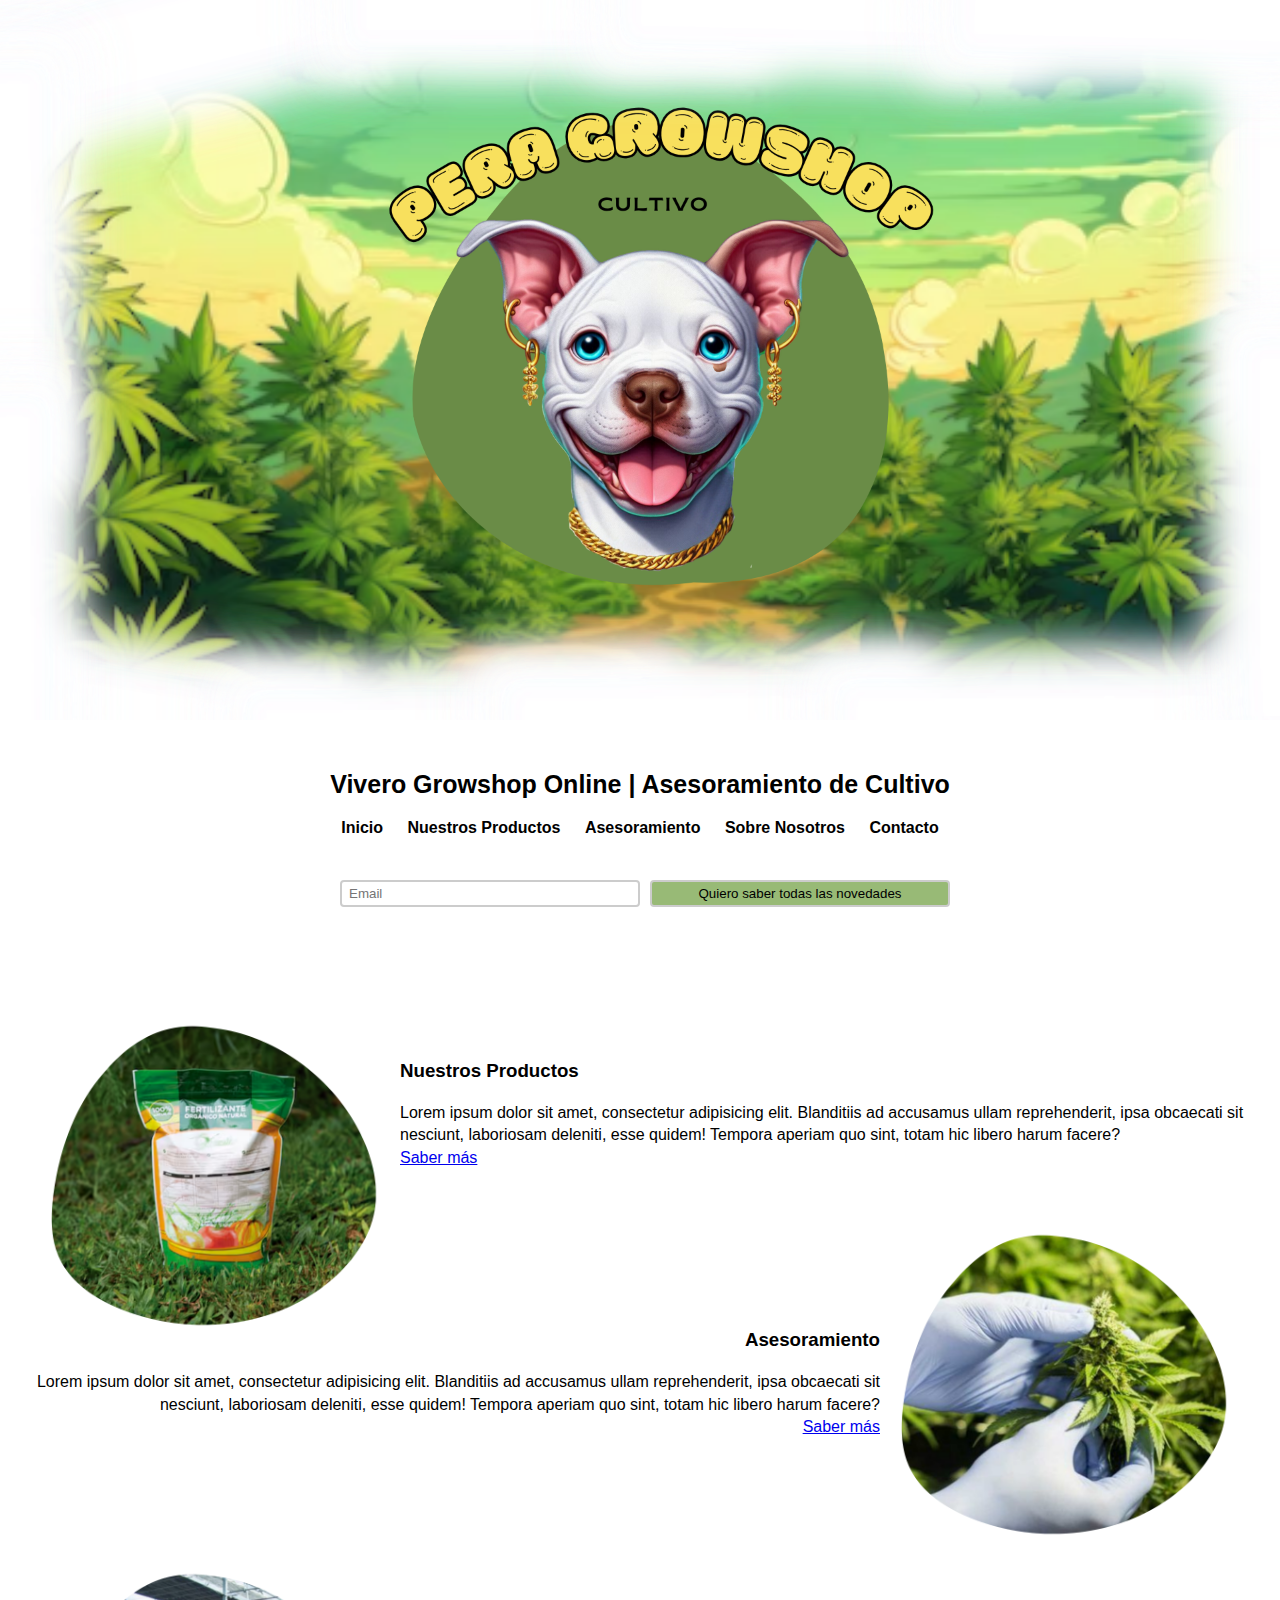
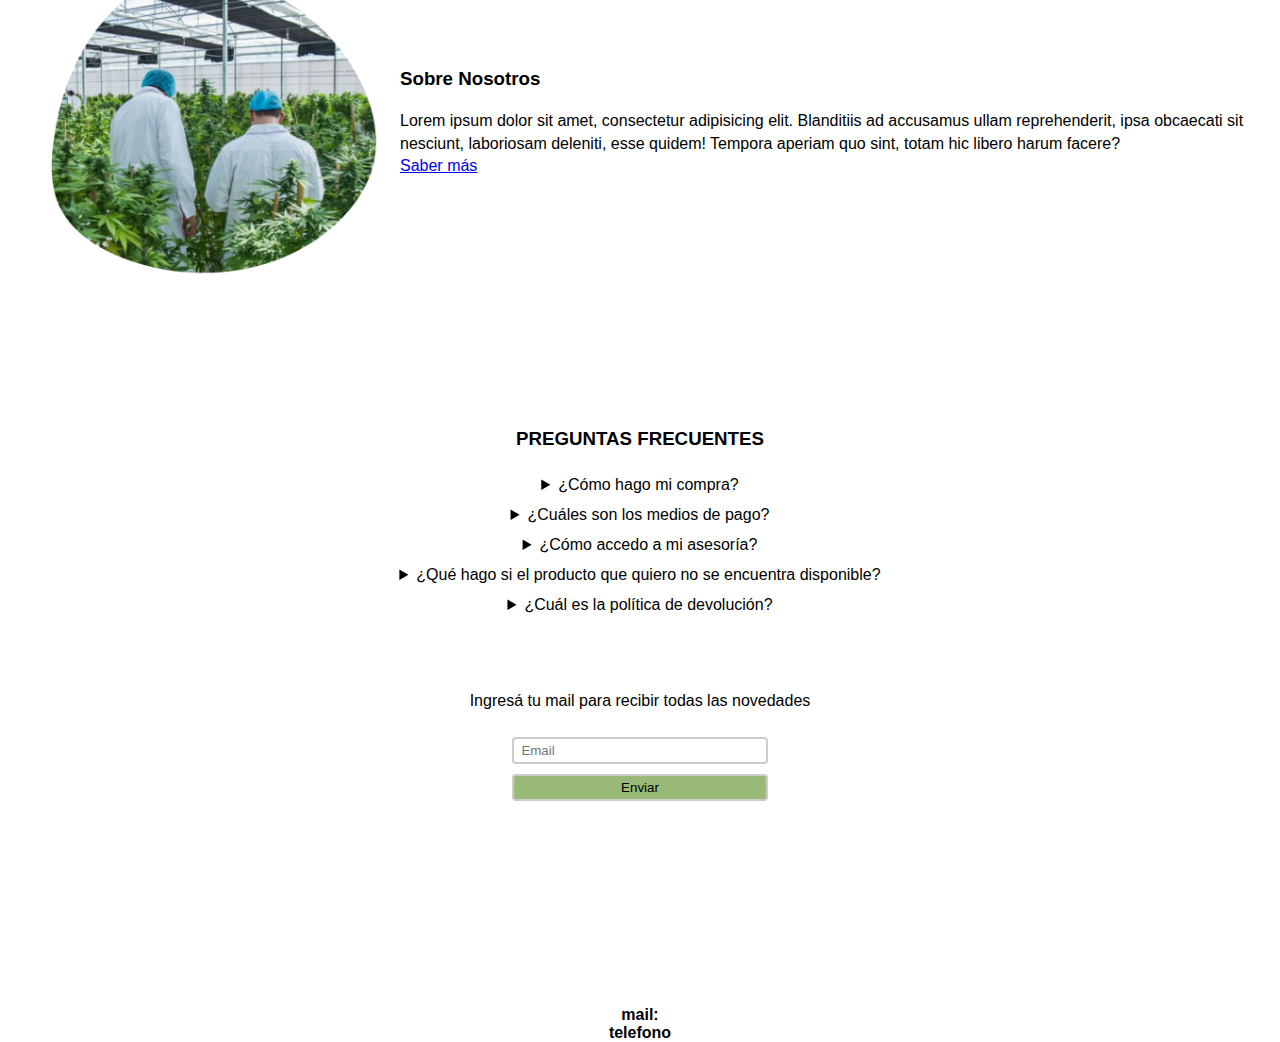
==== index.html @ d90b2d05 "Primer commit" ====
<!DOCTYPE html> <!-- esta etiqueta es la que define la version y estructura del documento-->
<html lang="es"> 
<head> 

    <meta charset="UTF-8">
    <meta name="viewport" content="width=device-width, initial-scale=1.0">
    <!-- insertando archivo CSS-->
    <link rel="stylesheet" href="../css/style.css">

    <title>PERA | Growshop</title> <!-- esta etiqueta es la que le da el nombre a la web en la pestaña-->
    <link href="./Imagenes/logo3.png" rel="icon"> <!--icono de pestaña-->
</head>
<body> <!-- todo lo que pongamos adentro del body, es lo que va a ver el usuario-->
    <header>
        <div class="banner-container">
            <img src="../Imagenes/banner6.png" alt="Banner" class="banner-image">
            <div class="banner-text">
    <h1>PERA<div>
<span class="Growshop">Growshop</span>
    </h1></div></div>

    <h2>Vivero Growshop Online | Asesoramiento de Cultivo</h2>

    <nav class="menu">
        <ul>
            <li><a href="../index.html">Inicio</a></li>
            <li> <a href="#nuestros-productos"> Nuestros Productos</a></li>
            <li> <a href="#asesoramiento"> Asesoramiento</a></li>
            <li><a href= "#sobre-nosotros">Sobre Nosotros</a></li>
            <li><a href="./pages/contacto.html">Contacto</a></li>
        </ul>
    </nav>
    <div class="email-container">
        <form class="email" action="form.php" method="POST"> 
    
            <label class="" for=""></label>
            <input type="text" name="nombre" id="nombre" placeholder="Email">
            
    
        <input class="boton" type="submit" value="Quiero saber todas las novedades">
        </form>
    </div>

    </header>
    </section>
    
    <h3>
        <section>
            <img class="imgProductos" src="./Imagenes/nuestrosproductos1.png" align="left" alt="Productos">
        </section>
        <section class="productos">
        <section id="nuestros-productos"> Nuestros Productos
    </h3>
        <p class="texto-productos">Lorem ipsum dolor sit amet, consectetur adipisicing elit. Blanditiis ad accusamus ullam reprehenderit, ipsa obcaecati sit nesciunt, laboriosam deleniti, esse quidem! Tempora aperiam quo sint, totam hic libero harum facere?
        </section>
            <br>
                <a href="/pages/mas-nuestros-productos.html"> Saber más </a>
        </br>
        </p>
        <section class="sombreado1">

    <h3>
        <section>
            <img class="imgAsesoramiento" src="./Imagenes/asesoramiento1.png" align="right" alt="Asesoramiento">
    </section>
    <section class="titulo-asesoramiento" id="asesoramiento"> Asesoramiento
    </h3>

    <p class="texto-asesoramiento">Lorem ipsum dolor sit amet, consectetur adipisicing elit. Blanditiis ad accusamus ullam reprehenderit, ipsa obcaecati sit nesciunt, laboriosam deleniti, esse quidem! Tempora aperiam quo sint, totam hic libero harum facere?
            <br>
        <a href="./pages/mas-asesoramiento.html"> Saber más </a>
            </br>
    </p>
    </section>
</section>

<h3>
        <img class="imgNosotros" src="./Imagenes/nosotros1.png" align="left" alt="Sobre Nosotros">


        <section class="titulo-nosotros" id="sobre-nosotros">Sobre Nosotros</h3>
            <p class="texto-nosotros">Lorem ipsum dolor sit amet, consectetur adipisicing elit. Blanditiis ad accusamus ullam reprehenderit, ipsa obcaecati sit nesciunt, laboriosam deleniti, esse quidem! Tempora aperiam quo sint, totam hic libero harum facere?
            <br>
        <a href="./pages/mas-sobre-nosotros.html"> Saber más </a>
            </br>
            </p>
        </section>


        <div class="contenido">
    <h3 class="preguntasF">PREGUNTAS FRECUENTES</h3>

    <details>
        <summary class="preguntas">¿Cómo hago mi compra?</summary>
        <p class="preguntas">Lorem ipsum dolor sit amet consectetur adipisicing elit. Voluptatum rem voluptate dolorem iure rerum? Sed exercitationem eaque voluptatibus expedita, molestias labore tenetur modi cumque iure id, hic magnam velit voluptatem.</p>
    </details>

    <details>
        <summary class="preguntas">¿Cuáles son los medios de pago?</summary>
        <p class="preguntas">Lorem ipsum dolor sit amet consectetur adipisicing elit. Voluptatum rem voluptate dolorem iure rerum? Sed exercitationem eaque voluptatibus expedita, molestias labore tenetur modi cumque iure id, hic magnam velit voluptatem.</p>
    </details>
    
    <details>
        <summary class="preguntas">¿Cómo accedo a mi asesoría?</summary>
        <p class="preguntas">Lorem ipsum dolor sit amet consectetur adipisicing elit. Voluptatum rem voluptate dolorem iure rerum? Sed exercitationem eaque voluptatibus expedita, molestias labore tenetur modi cumque iure id, hic magnam velit voluptatem.</p>
    </details>

    <details>
        <summary class="preguntas">¿Qué hago si el producto que quiero no se encuentra disponible?</summary>
        <p class="preguntas">Lorem ipsum dolor sit amet consectetur adipisicing elit. Voluptatum rem voluptate dolorem iure rerum? Sed exercitationem eaque voluptatibus expedita, molestias labore tenetur modi cumque iure id, hic magnam velit voluptatem.</p>
    </details>

    <details>
        <summary class="preguntas">¿Cuál es la política de devolución?</summary>
        <p class="preguntas">Lorem ipsum dolor sit amet consectetur adipisicing elit. Voluptatum rem voluptate dolorem iure rerum? Sed exercitationem eaque voluptatibus expedita, molestias labore tenetur modi cumque iure id, hic magnam velit voluptatem.</p>
    </details>
    </div>


    <p class="novedades">Ingresá tu mail para recibir todas las novedades</p>

    <div class="email-container">
    <form class="novedades" action="form.php" method="POST"> 

		<label for="Ingresá tu mail para recibir todas las novedades"></label>
		<input type="text" name="nombre" id="nombre" placeholder="Email">
		

    <input class="boton" type="submit" value="Enviar">
    </div>
    </form>
</section>

<footer class="pie">

    <h4>mail: </h4>
    <h4>telefono</h4>
</footer>

</body>
</html>
---- css/style.css ----
/* primero, reseteamos el código para unificar los espacios en todos los navegadores */

*{
    padding :0;
    margin :0;
    box-sizing: border-box;
}

.banner { 
    margin: 0;
    padding: 0;
    width: 100%;
    height: 100%;   
}

.banner-container {
    position: relative;
    width: 100%;
    height: 300px;
    overflow: hidden;
}

body{
    background-color: #ffffff;
    font-family:Arial, Helvetica, sans-serif
}

body h1 {
    font-size: 90px;
    }

header{
    color: #000000;
    text-align: center;
    padding-top: 0px;
    z-index: 1000;
}

.texto-banner{
    font-size: 35px;
    font-family: "Baloo 2", sans-serif;
    font-optical-sizing: auto;
    font-style:bold;
    }

.nav{
    position: sticky;
    top: 0;
    height: 60px;
    background-color: #ffffff;
}

.menu{
    position: sticky;

}

nav ul {
    list-style-type: none;
    padding-top: 20px;

}

header nav ul{
    list-style-type: none;
    padding-top: 20px;

}

nav ul li a{
    color: rgb(0, 0, 0);
    font-weight: bold;
    text-decoration: none;  

}

li {
    display: inline;
    padding: 10px;
}

li a:hover{
    color: #6A8C47;
}


header h2{
    padding-top: 50px;
    font-size: 25px;
}


header form{
    padding: 50px;
}

header form input{
    border-radius: 4px;
    padding: 4px 7px;
}

.boton {
    background-color: #98ba76;
}

section{
    padding-top: 20px;
}

p {
    line-height: 1.4;
}

.imgProductos{
    width: 400px;
    padding-left: 50px;
    padding-right: 20px;
}

.productos{
    padding: 20px;
    padding-left: 30px;
    padding-bottom: 20px;
    padding-right: 150px;
    padding-top: 100px;
    text-align: left;

}

.texto-productos{
    margin-right: 30px;
    margin-left: 30px;
}


.imgAsesoramiento{
    width: 400px;
    padding: 20px;
    padding-right: 50px;
    padding-bottom: 100px;
}

.texto-asesoramiento{
    padding-top: 20px;
    padding-bottom: 0px;
    padding-right: 30px;
    text-align: right;
    margin-left: 30px;
}

.titulo-asesoramiento{
    text-align: right;
    margin-top: 100px;
    padding-right: 30px;
}


.imgNosotros {
    width: 400px;
    padding: 20px;
    padding-left: 50px;
    padding-bottom: 100px;
    padding-top: 30px;

}

.titulo-nosotros{
    margin-top: 100px;
    margin-left: 30px;
    padding-top: 130px;
}
.texto-nosotros{
    margin-top: 20px;
    margin-right: 30px;
    margin-left: 30px;


}

.novedades {
    text-align: center;

}

.preguntasF{
    margin-top: 100px;
    margin-bottom: 20px;
    text-align: center;
}

.preguntas { 
    text-align: center;
    padding: 6px;
}

.contenido {

    text-align: center;
    margin-top: 250px;
    margin-bottom: 70px;
}


body form input{
    border-radius: 4px;
    padding: 4px 7px;
}

.banner-container {
    position: relative;
    width: 100%;
    height: auto;
    overflow: hidden;
}

.banner-container img {
    width: 100%;
    height: auto;
    object-fit: cover; /* Mantiene la proporción de la imagen sin distorsionarla */
    display: block;
}

.banner-text {
    position: absolute;
    top: 50%;
    left: 50%;
    transform: translate(-50%, -50%);
    color: rgba(255, 255, 255, 0);
    padding: 20px;
    text-align: center;
}

.pie{
    margin-top: 200px;
    text-align: center;
}

/* style de MAS ASESORAMIENTO */

.masAsesoramientoTitulo {
    text-align: center;
    font-size: 2em;
    margin-top: 20px;
}

.contenedorCultivo{
    display: grid;
    grid-template-columns: 1fr 1fr 1fr;
    gap: 60px;

}

.contenedor img{
    width: 100%;
    height: auto;
    max-width: 300px;
    max-height: 300px;
    object-fit: cover;
    margin: 10px;
    margin:10px;
    opacity: .8;
}

.contenedor img:hover{
    opacity: 1;
    border:solid rgb(255, 255, 255) 2px;
    border-radius: 10px;
}


.contenedor {
    display: grid;
    gap: 20px; /* Espacio entre las imágenes */
    justify-items: center; /* Centra las imágenes horizontalmente */
    padding: 20px; /* Espacio alrededor del contenedor */

}

.masAsesoramientoTexto{
    padding: 20px;
    margin-left: 50px;
    margin-right: 50px;
    text-align: center;
}

.card .texto{
    text-align: center;
font-size: small;
}

/* style de CONTACTO */

.textoContacto{
    text-align: center;
    padding-bottom: 30px;
}

/* Estilo para centrar el contenedor del formulario */

.contacto {
    width: 50%; /* Ancho del contenedor */
    margin: 0 auto; /* Centra el contenedor horizontalmente */
    padding: 20px; /* Espacio interno */
    box-shadow: 0 0 10px rgba(0, 0, 0, 0.1); /* Sombra para el contenedor */
    border-radius: 8px; /* Bordes redondeados */
    background-color: #f9f9f9; /* Color de fondo */
}

/* Estilo para los inputs */
input, textarea {
    width: 100%; /* Ancho del input y textarea */
    padding: 30px; /* Espacio interno */
    margin: 5px 0; /* Espacio externo */
    box-sizing: border-box; /* Asegura que el padding y el border se incluyan en el ancho total */
    border: 2px solid #ccc; /* Borde del input y textarea */
    border-radius: 4px; /* Bordes redondeados */
}

/* Cambia el estilo del input y textarea cuando están en foco */
input:focus, textarea:focus {
    border-color: #555; /* Cambia el color del borde */
    outline: none; /* Elimina el contorno por defecto del navegador */
}

.email{ 
    width: 50%; /* Ancho del input y textarea */
    padding: 10px; /* Espacio interno */
    padding-bottom: 60px;
    margin: 8px 0; /* Espacio externo */
    box-sizing: border-box; /* Asegura que el padding y el border se incluyan en el ancho total */
    border-radius: 4px; /* Bordes redondeados */
    display: flex;
    gap: 10px

}
.email-container {
    display: flex;
    justify-content: center;
    margin: 20px 0;
}

/* style Sobre Nosotros*/
.containerSN {
    width: 100%; /* Ajusta el contenedor para que ocupe el 100% del ancho disponible */
    margin-bottom: 20px; /* Opcional: Añade un margen inferior para separar el contenedor de otros elementos */
}

.imgSobreNosotros{
    width: 600px;
    padding-left: 50px;
    padding-right: 20px;
}

.productos{
    padding: 20px;
    padding-left: 30px;
    padding-bottom: 20px;
    padding-right: 150px;
    padding-top: 20px;
    text-align: left;
}


.masAsesoramientoTexto {
    flex: 1; /* Esto asegura que el párrafo tome el resto del espacio disponible */
}

.masAsesoramientoTitulo {
    margin-bottom: 20px; /* Añade un margen inferior para separar el título del contenido */
}
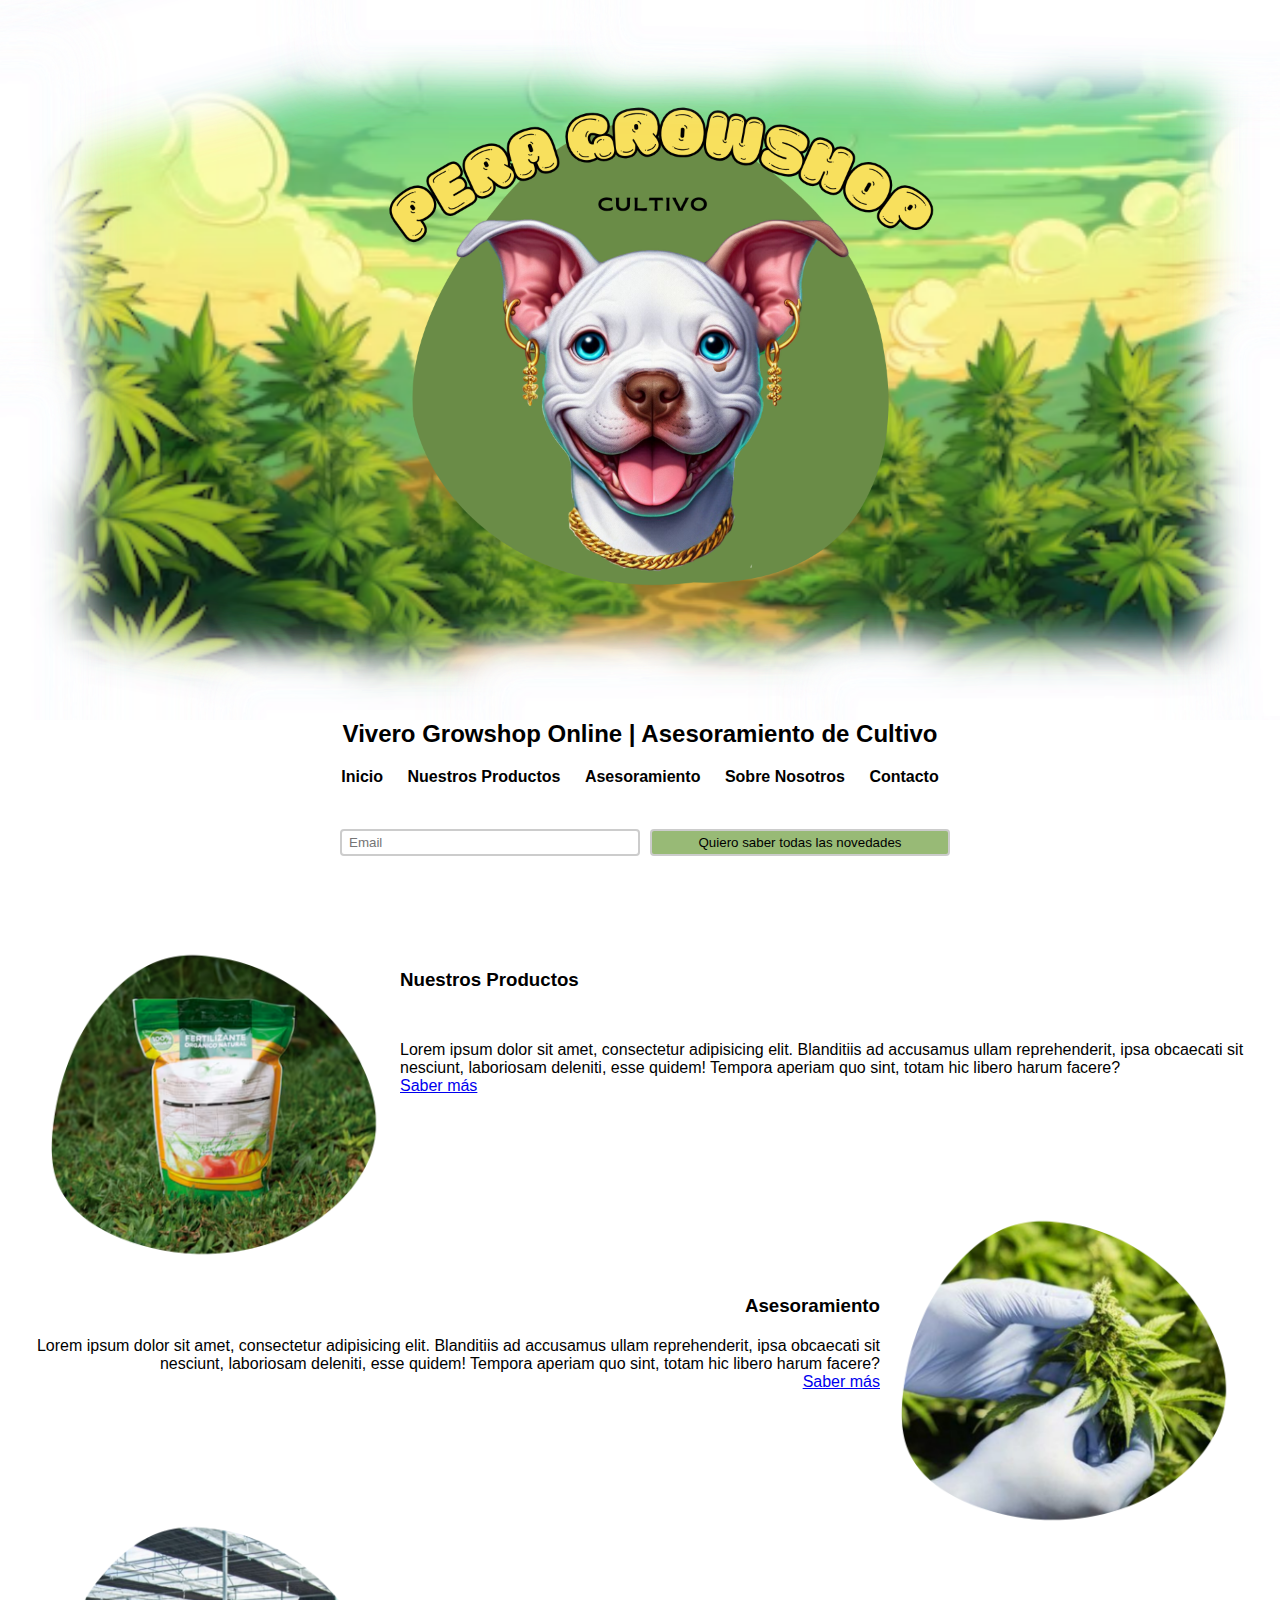
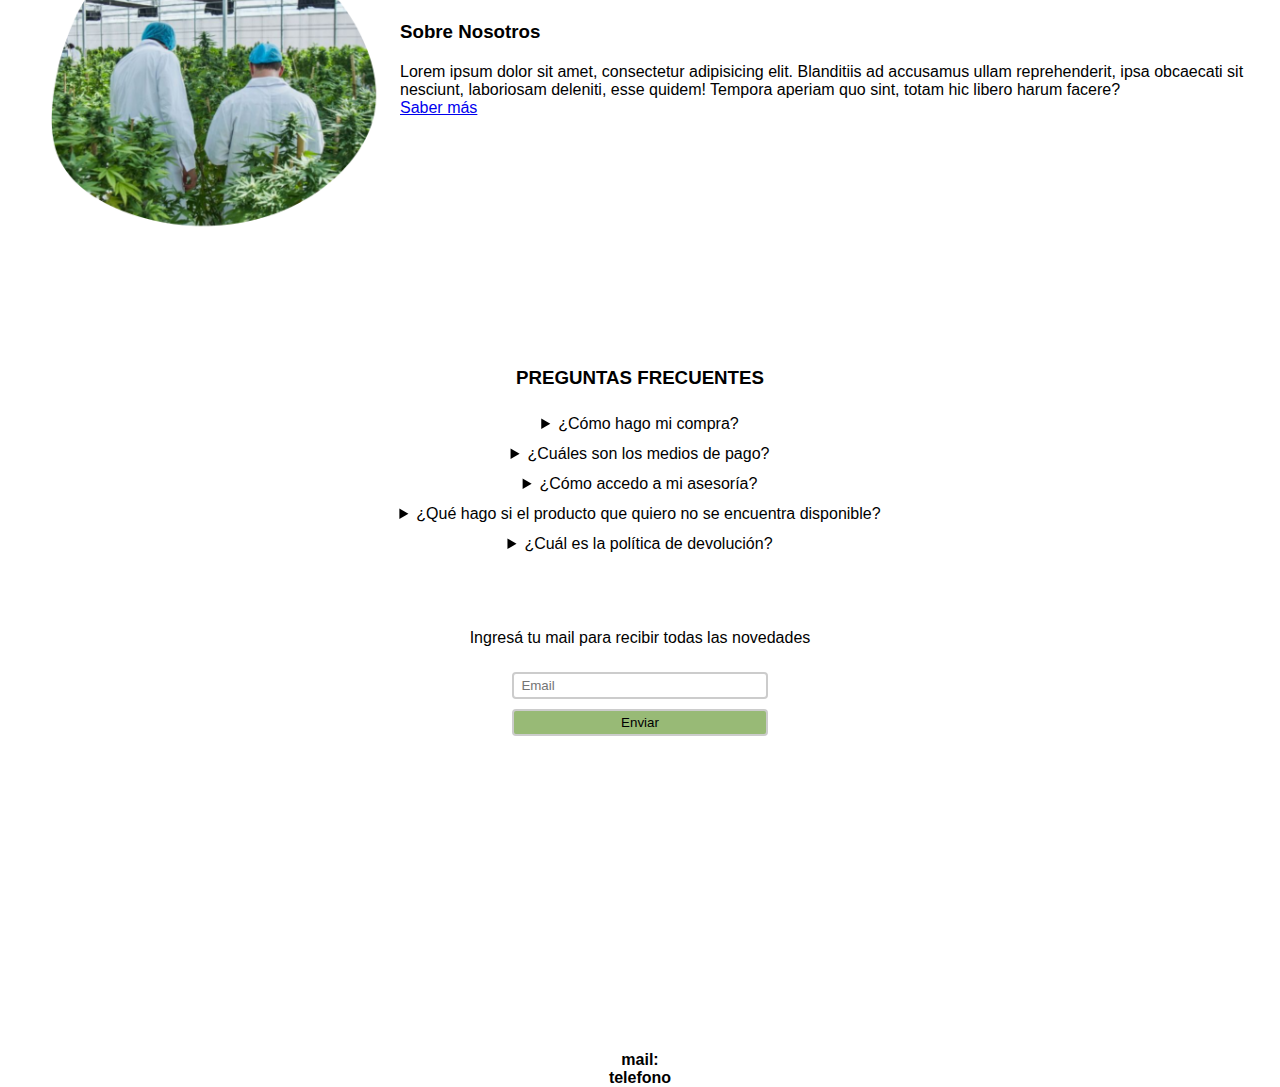
==== commit 4f04ccdc: "usando sass" ====
--- a/index.html
+++ b/index.html
@@ -5,7 +5,7 @@
     <meta charset="UTF-8">
     <meta name="viewport" content="width=device-width, initial-scale=1.0">
     <!-- insertando archivo CSS-->
-    <link rel="stylesheet" href="../css/style.css">
+    <link rel="stylesheet" href="./css/style.css">
 
     <title>PERA | Growshop</title> <!-- esta etiqueta es la que le da el nombre a la web en la pestaña-->
     <link href="./Imagenes/logo3.png" rel="icon"> <!--icono de pestaña-->
@@ -13,36 +13,30 @@
 <body> <!-- todo lo que pongamos adentro del body, es lo que va a ver el usuario-->
     <header>
         <div class="banner-container">
-            <img src="../Imagenes/banner6.png" alt="Banner" class="banner-image">
-            <div class="banner-text">
-    <h1>PERA<div>
-<span class="Growshop">Growshop</span>
-    </h1></div></div>
-
-    <h2>Vivero Growshop Online | Asesoramiento de Cultivo</h2>
-
-    <nav class="menu">
-        <ul>
-            <li><a href="../index.html">Inicio</a></li>
-            <li> <a href="#nuestros-productos"> Nuestros Productos</a></li>
-            <li> <a href="#asesoramiento"> Asesoramiento</a></li>
-            <li><a href= "#sobre-nosotros">Sobre Nosotros</a></li>
-            <li><a href="./pages/contacto.html">Contacto</a></li>
-        </ul>
-    </nav>
-    <div class="email-container">
-        <form class="email" action="form.php" method="POST"> 
-    
+            <img src="./Imagenes/banner6.png" alt="Banner" class="banner-image">
+                <div class="banner-text">
+                    <h1>PERA<div>
+                        <span class="Growshop">Growshop</span>
+                    </h1></div>
+                </div>
+        <h2>Vivero Growshop Online | Asesoramiento de Cultivo</h2>
+        <nav class="menu">
+            <ul>
+                <li><a href="./index.html">Inicio</a></li>
+                <li> <a href="#nuestros-productos"> Nuestros Productos</a></li>
+                <li> <a href="#asesoramiento"> Asesoramiento</a></li>
+                <li><a href= "#sobre-nosotros">Sobre Nosotros</a></li>
+                <li><a href="./pages/contacto.html">Contacto</a></li>
+            </ul>
+        </nav>
+        <div class="email-container">
+            <form class="email" action="form.php" method="POST"> 
             <label class="" for=""></label>
             <input type="text" name="nombre" id="nombre" placeholder="Email">
-            
-    
         <input class="boton" type="submit" value="Quiero saber todas las novedades">
         </form>
     </div>
-
     </header>
-    </section>
     
     <h3>
         <section>
@@ -57,22 +51,20 @@
                 <a href="/pages/mas-nuestros-productos.html"> Saber más </a>
         </br>
         </p>
-        <section class="sombreado1">
-
     <h3>
         <section>
             <img class="imgAsesoramiento" src="./Imagenes/asesoramiento1.png" align="right" alt="Asesoramiento">
-    </section>
+        </section>
     <section class="titulo-asesoramiento" id="asesoramiento"> Asesoramiento
     </h3>
-
     <p class="texto-asesoramiento">Lorem ipsum dolor sit amet, consectetur adipisicing elit. Blanditiis ad accusamus ullam reprehenderit, ipsa obcaecati sit nesciunt, laboriosam deleniti, esse quidem! Tempora aperiam quo sint, totam hic libero harum facere?
             <br>
         <a href="./pages/mas-asesoramiento.html"> Saber más </a>
             </br>
     </p>
     </section>
-</section>
+
+
 
 <h3>
         <img class="imgNosotros" src="./Imagenes/nosotros1.png" align="left" alt="Sobre Nosotros">
@@ -85,8 +77,6 @@
             </br>
             </p>
         </section>
-
-
         <div class="contenido">
     <h3 class="preguntasF">PREGUNTAS FRECUENTES</h3>
 
--- a/css/style.css
+++ b/css/style.css
@@ -1,371 +1,276 @@
-/* primero, reseteamos el código para unificar los espacios en todos los navegadores */
-
-*{
-    padding :0;
-    margin :0;
-    box-sizing: border-box;
-}
-
-.banner { 
-    margin: 0;
-    padding: 0;
-    width: 100%;
-    height: 100%;   
-}
-
-.banner-container {
-    position: relative;
-    width: 100%;
-    height: 300px;
-    overflow: hidden;
-}
-
-body{
-    background-color: #ffffff;
-    font-family:Arial, Helvetica, sans-serif
-}
-
+@charset "UTF-8";
+* {
+  margin: 0;
+  padding: 0;
+  box-sizing: border-box;
+}
+
+body {
+  background-color: #ffffff;
+  font-family: Arial, Helvetica, sans-serif;
+}
 body h1 {
-    font-size: 90px;
-    }
-
-header{
-    color: #000000;
-    text-align: center;
-    padding-top: 0px;
-    z-index: 1000;
-}
-
-.texto-banner{
-    font-size: 35px;
-    font-family: "Baloo 2", sans-serif;
-    font-optical-sizing: auto;
-    font-style:bold;
-    }
-
-.nav{
-    position: sticky;
-    top: 0;
-    height: 60px;
-    background-color: #ffffff;
-}
-
-.menu{
-    position: sticky;
-
-}
-
-nav ul {
-    list-style-type: none;
-    padding-top: 20px;
-
-}
-
-header nav ul{
-    list-style-type: none;
-    padding-top: 20px;
-
-}
-
-nav ul li a{
-    color: rgb(0, 0, 0);
-    font-weight: bold;
-    text-decoration: none;  
-
-}
-
-li {
-    display: inline;
-    padding: 10px;
-}
-
-li a:hover{
-    color: #6A8C47;
-}
-
-
-header h2{
-    padding-top: 50px;
-    font-size: 25px;
-}
-
-
-header form{
-    padding: 50px;
-}
-
-header form input{
-    border-radius: 4px;
-    padding: 4px 7px;
-}
-
-.boton {
-    background-color: #98ba76;
-}
-
-section{
-    padding-top: 20px;
-}
-
-p {
-    line-height: 1.4;
-}
-
-.imgProductos{
-    width: 400px;
-    padding-left: 50px;
-    padding-right: 20px;
-}
-
-.productos{
-    padding: 20px;
-    padding-left: 30px;
-    padding-bottom: 20px;
-    padding-right: 150px;
-    padding-top: 100px;
-    text-align: left;
-
-}
-
-.texto-productos{
-    margin-right: 30px;
-    margin-left: 30px;
-}
-
-
-.imgAsesoramiento{
-    width: 400px;
-    padding: 20px;
-    padding-right: 50px;
-    padding-bottom: 100px;
-}
-
-.texto-asesoramiento{
-    padding-top: 20px;
-    padding-bottom: 0px;
-    padding-right: 30px;
-    text-align: right;
-    margin-left: 30px;
-}
-
-.titulo-asesoramiento{
-    text-align: right;
-    margin-top: 100px;
-    padding-right: 30px;
-}
-
+  font-size: 90px;
+}
+body form input {
+  border-radius: 4px;
+  padding: 4px 7px;
+}
+
+header {
+  color: #000000;
+  text-align: center;
+  padding-top: 0px;
+  z-index: 1000;
+}
+header nav ul {
+  list-style-type: none;
+  padding-top: 20px;
+}
+header nav ul li {
+  display: inline;
+  padding: 10px;
+}
+header nav ul li a {
+  color: rgb(0, 0, 0);
+  font-weight: bold;
+  text-decoration: none;
+}
+header nav ul li a:hover {
+  color: #6A8C47;
+}
+header .banner-container {
+  position: relative;
+  width: 100%;
+  height: auto;
+  overflow: hidden;
+}
+header .banner-image {
+  width: 100%;
+  height: auto;
+  object-fit: cover; /* Mantiene la proporción de la imagen sin distorsionarla */
+  display: block;
+}
+header .banner-text {
+  position: absolute;
+  top: 50%;
+  left: 50%;
+  transform: translate(-50%, -50%);
+  color: rgba(255, 255, 255, 0);
+  padding: 20px;
+  text-align: center;
+}
+header .menu {
+  position: sticky;
+}
+
+.imgProductos {
+  width: 400px;
+  padding-left: 50px;
+  padding-right: 20px;
+}
+
+.productos {
+  padding: 20px;
+  padding-left: 30px;
+  padding-bottom: 20px;
+  padding-right: 150px;
+  padding-top: 100px;
+  text-align:  left;
+}
+
+.texto-productos {
+  margin-right: 30px;
+  margin-left: 30px;
+}
+
+.imgAsesoramiento {
+  width: 400px;
+  padding: 20px;
+  padding-right: 50px;
+  padding-bottom: 100px;
+}
+
+.titulo-asesoramiento {
+  text-align: right;
+  padding-top: 100px;
+  margin-top: 100px;
+  padding-right: 30px;
+}
+
+.texto-asesoramiento {
+  padding-top: 20px;
+  padding-bottom: 0px;
+  padding-right: 30px;
+  text-align: right;
+  margin-left: 30px;
+}
 
 .imgNosotros {
-    width: 400px;
-    padding: 20px;
-    padding-left: 50px;
-    padding-bottom: 100px;
-    padding-top: 30px;
-
-}
-
-.titulo-nosotros{
-    margin-top: 100px;
-    margin-left: 30px;
-    padding-top: 130px;
-}
-.texto-nosotros{
-    margin-top: 20px;
-    margin-right: 30px;
-    margin-left: 30px;
-
-
+  width: 400px;
+  padding: 20px;
+  padding-left: 50px;
+  padding-bottom: 100px;
+  padding-top: 30px;
+}
+
+.titulo-nosotros {
+  margin-top: 100px;
+  margin-left: 30px;
+  padding-top: 130px;
+}
+
+.texto-nosotros {
+  margin-top: 20px;
+  margin-right: 30px;
+  margin-left: 30px;
+}
+
+.contenido {
+  text-align: center;
+  margin-top: 250px;
+  margin-bottom: 70px;
+}
+.contenido .preguntasF {
+  margin-top: 100px;
+  margin-bottom: 20px;
+  text-align: center;
+}
+.contenido .preguntas {
+  text-align: center;
+  padding: 6px;
+}
+
+.pie {
+  margin-top: 310px;
+  text-align: center;
 }
 
 .novedades {
-    text-align: center;
-
-}
-
-.preguntasF{
-    margin-top: 100px;
-    margin-bottom: 20px;
-    text-align: center;
-}
-
-.preguntas { 
-    text-align: center;
-    padding: 6px;
-}
-
-.contenido {
-
-    text-align: center;
-    margin-top: 250px;
-    margin-bottom: 70px;
-}
-
-
-body form input{
-    border-radius: 4px;
-    padding: 4px 7px;
-}
-
-.banner-container {
-    position: relative;
-    width: 100%;
-    height: auto;
-    overflow: hidden;
-}
-
-.banner-container img {
-    width: 100%;
-    height: auto;
-    object-fit: cover; /* Mantiene la proporción de la imagen sin distorsionarla */
-    display: block;
-}
-
-.banner-text {
-    position: absolute;
-    top: 50%;
-    left: 50%;
-    transform: translate(-50%, -50%);
-    color: rgba(255, 255, 255, 0);
-    padding: 20px;
-    text-align: center;
-}
-
-.pie{
-    margin-top: 200px;
-    text-align: center;
-}
-
-/* style de MAS ASESORAMIENTO */
-
-.masAsesoramientoTitulo {
-    text-align: center;
-    font-size: 2em;
-    margin-top: 20px;
-}
-
-.contenedorCultivo{
-    display: grid;
-    grid-template-columns: 1fr 1fr 1fr;
-    gap: 60px;
-
-}
-
-.contenedor img{
-    width: 100%;
-    height: auto;
-    max-width: 300px;
-    max-height: 300px;
-    object-fit: cover;
-    margin: 10px;
-    margin:10px;
-    opacity: .8;
-}
-
-.contenedor img:hover{
-    opacity: 1;
-    border:solid rgb(255, 255, 255) 2px;
-    border-radius: 10px;
-}
-
-
-.contenedor {
-    display: grid;
-    gap: 20px; /* Espacio entre las imágenes */
-    justify-items: center; /* Centra las imágenes horizontalmente */
-    padding: 20px; /* Espacio alrededor del contenedor */
-
-}
-
-.masAsesoramientoTexto{
-    padding: 20px;
-    margin-left: 50px;
-    margin-right: 50px;
-    text-align: center;
-}
-
-.card .texto{
-    text-align: center;
-font-size: small;
-}
-
-/* style de CONTACTO */
-
-.textoContacto{
-    text-align: center;
-    padding-bottom: 30px;
-}
-
-/* Estilo para centrar el contenedor del formulario */
-
-.contacto {
-    width: 50%; /* Ancho del contenedor */
-    margin: 0 auto; /* Centra el contenedor horizontalmente */
-    padding: 20px; /* Espacio interno */
-    box-shadow: 0 0 10px rgba(0, 0, 0, 0.1); /* Sombra para el contenedor */
-    border-radius: 8px; /* Bordes redondeados */
-    background-color: #f9f9f9; /* Color de fondo */
-}
-
-/* Estilo para los inputs */
+  text-align: center;
+}
+
+.email-container {
+  display: flex;
+  justify-content: center;
+  margin: 20px 0;
+}
+
 input, textarea {
-    width: 100%; /* Ancho del input y textarea */
-    padding: 30px; /* Espacio interno */
-    margin: 5px 0; /* Espacio externo */
-    box-sizing: border-box; /* Asegura que el padding y el border se incluyan en el ancho total */
-    border: 2px solid #ccc; /* Borde del input y textarea */
-    border-radius: 4px; /* Bordes redondeados */
+  width: 100%; /* Ancho del input y textarea */
+  padding: 30px; /* Espacio interno */
+  margin: 5px 0; /* Espacio externo */
+  box-sizing: border-box; /* Asegura que el padding y el border se incluyan en el ancho total */
+  border: 2px solid #ccc; /* Borde del input y textarea */
+  border-radius: 4px; /* Bordes redondeados */
 }
 
 /* Cambia el estilo del input y textarea cuando están en foco */
 input:focus, textarea:focus {
-    border-color: #555; /* Cambia el color del borde */
-    outline: none; /* Elimina el contorno por defecto del navegador */
-}
-
-.email{ 
-    width: 50%; /* Ancho del input y textarea */
-    padding: 10px; /* Espacio interno */
-    padding-bottom: 60px;
-    margin: 8px 0; /* Espacio externo */
-    box-sizing: border-box; /* Asegura que el padding y el border se incluyan en el ancho total */
-    border-radius: 4px; /* Bordes redondeados */
-    display: flex;
-    gap: 10px
-
-}
-.email-container {
-    display: flex;
-    justify-content: center;
-    margin: 20px 0;
-}
-
-/* style Sobre Nosotros*/
+  border-color: #555; /* Cambia el color del borde */
+  outline: none; /* Elimina el contorno por defecto del navegador */
+}
+
+.email {
+  width: 50%; /* Ancho del input y textarea */
+  padding: 10px; /* Espacio interno */
+  padding-bottom: 60px;
+  margin: 8px 0; /* Espacio externo */
+  box-sizing: border-box; /* Asegura que el padding y el border se incluyan en el ancho total */
+  border-radius: 4px; /* Bordes redondeados */
+  display: flex;
+  gap: 10px;
+}
+
+.boton {
+  background-color: #98ba76;
+}
+
+.textoContacto {
+  text-align: center;
+  padding-bottom: 30px;
+}
+
+.contacto {
+  width: 50%; /* Ancho del contenedor */
+  margin: 0 auto; /* Centra el contenedor horizontalmente */
+  padding: 20px; /* Espacio interno */
+  box-shadow: 0 0 10px rgba(0, 0, 0, 0.1); /* Sombra para el contenedor */
+  border-radius: 8px; /* Bordes redondeados */
+  background-color: #f9f9f9; /* Color de fondo */
+}
+
 .containerSN {
-    width: 100%; /* Ajusta el contenedor para que ocupe el 100% del ancho disponible */
-    margin-bottom: 20px; /* Opcional: Añade un margen inferior para separar el contenedor de otros elementos */
-}
-
-.imgSobreNosotros{
-    width: 600px;
-    padding-left: 50px;
-    padding-right: 20px;
-}
-
-.productos{
-    padding: 20px;
-    padding-left: 30px;
-    padding-bottom: 20px;
-    padding-right: 150px;
-    padding-top: 20px;
-    text-align: left;
-}
-
+  width: 100%; /* Ajusta el contenedor para que ocupe el 100% del ancho disponible */
+  margin-bottom: 20px; /* Opcional: Añade un margen inferior para separar el contenedor de otros elementos */
+}
+
+.imgSobreNosotros {
+  width: 600px;
+  padding-left: 50px;
+  padding-right: 20px;
+}
+
+.productos {
+  padding: 20px;
+  padding-left: 30px;
+  padding-bottom: 50px;
+  padding-right: 150px;
+  padding-top: 20px;
+  text-align: left;
+}
 
 .masAsesoramientoTexto {
-    flex: 1; /* Esto asegura que el párrafo tome el resto del espacio disponible */
+  flex: 1; /* Esto asegura que el párrafo tome el resto del espacio disponible */
 }
 
 .masAsesoramientoTitulo {
-    margin-bottom: 20px; /* Añade un margen inferior para separar el título del contenido */
-}
-
+  margin-bottom: 20px; /* Añade un margen inferior para separar el título del contenido */
+}
+
+.masAsesoramientoTitulo {
+  text-align: center;
+  font-size: 2em;
+  margin-top: 20px;
+}
+
+.masAsesoramientoTexto {
+  padding: 20px;
+  margin-left: 50px;
+  margin-right: 50px;
+  text-align: center;
+}
+
+.contenedor {
+  display: grid;
+  gap: 20px; /* Espacio entre las imágenes */
+  justify-items: center; /* Centra las imágenes horizontalmente */
+  padding: 20px; /* Espacio alrededor del contenedor */
+}
+.contenedor .contenedorCultivo {
+  display: grid;
+  grid-template-columns: 1fr 1fr 1fr;
+  gap: 60px;
+}
+.contenedor .contenedorCultivo .card .texto {
+  text-align: center;
+  font-size: small;
+}
+
+.contenedor img {
+  width: 100%;
+  height: auto;
+  max-width: 300px;
+  max-height: 300px;
+  object-fit: cover;
+  margin: 10px;
+  margin: 10px;
+  opacity: 0.8;
+}
+.contenedor img:hover {
+  opacity: 1;
+  border: solid rgb(255, 255, 255) 2px;
+  border-radius: 10px;
+}
+
+/*# sourceMappingURL=style.css.map */
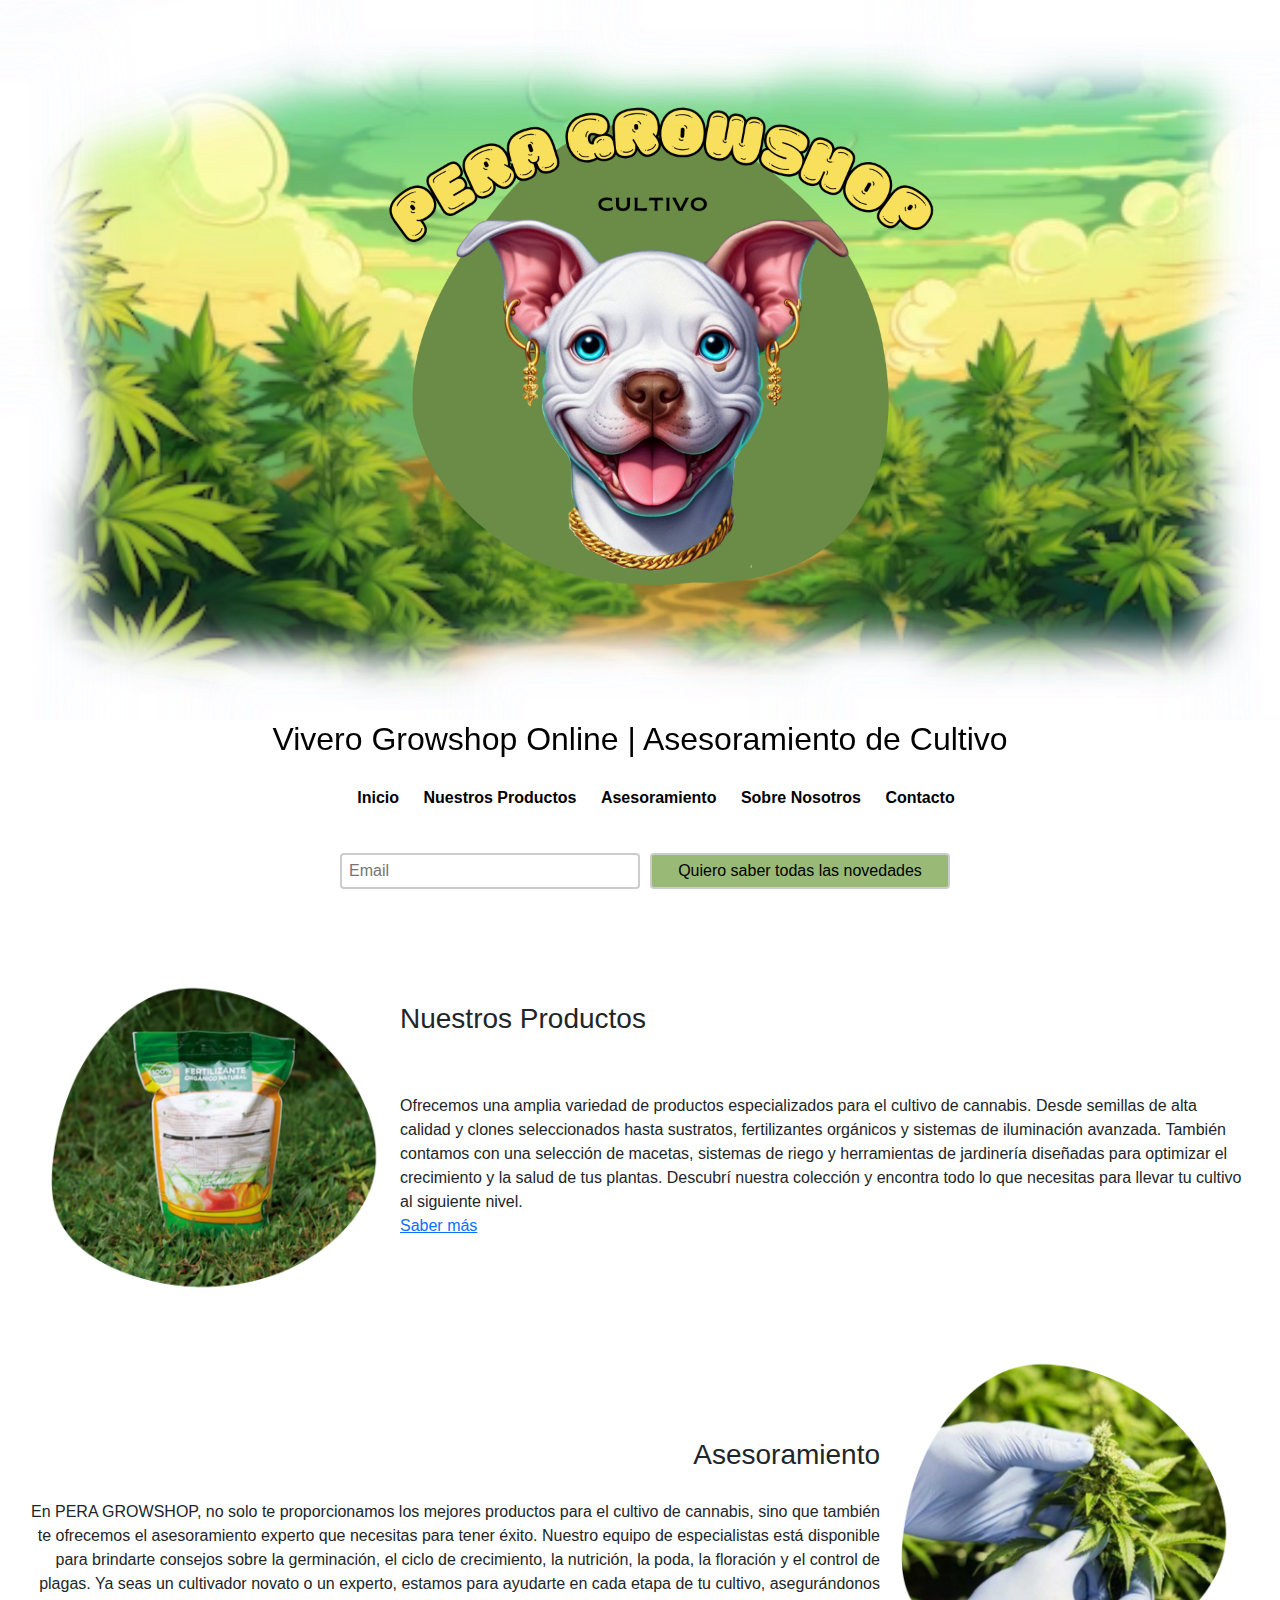
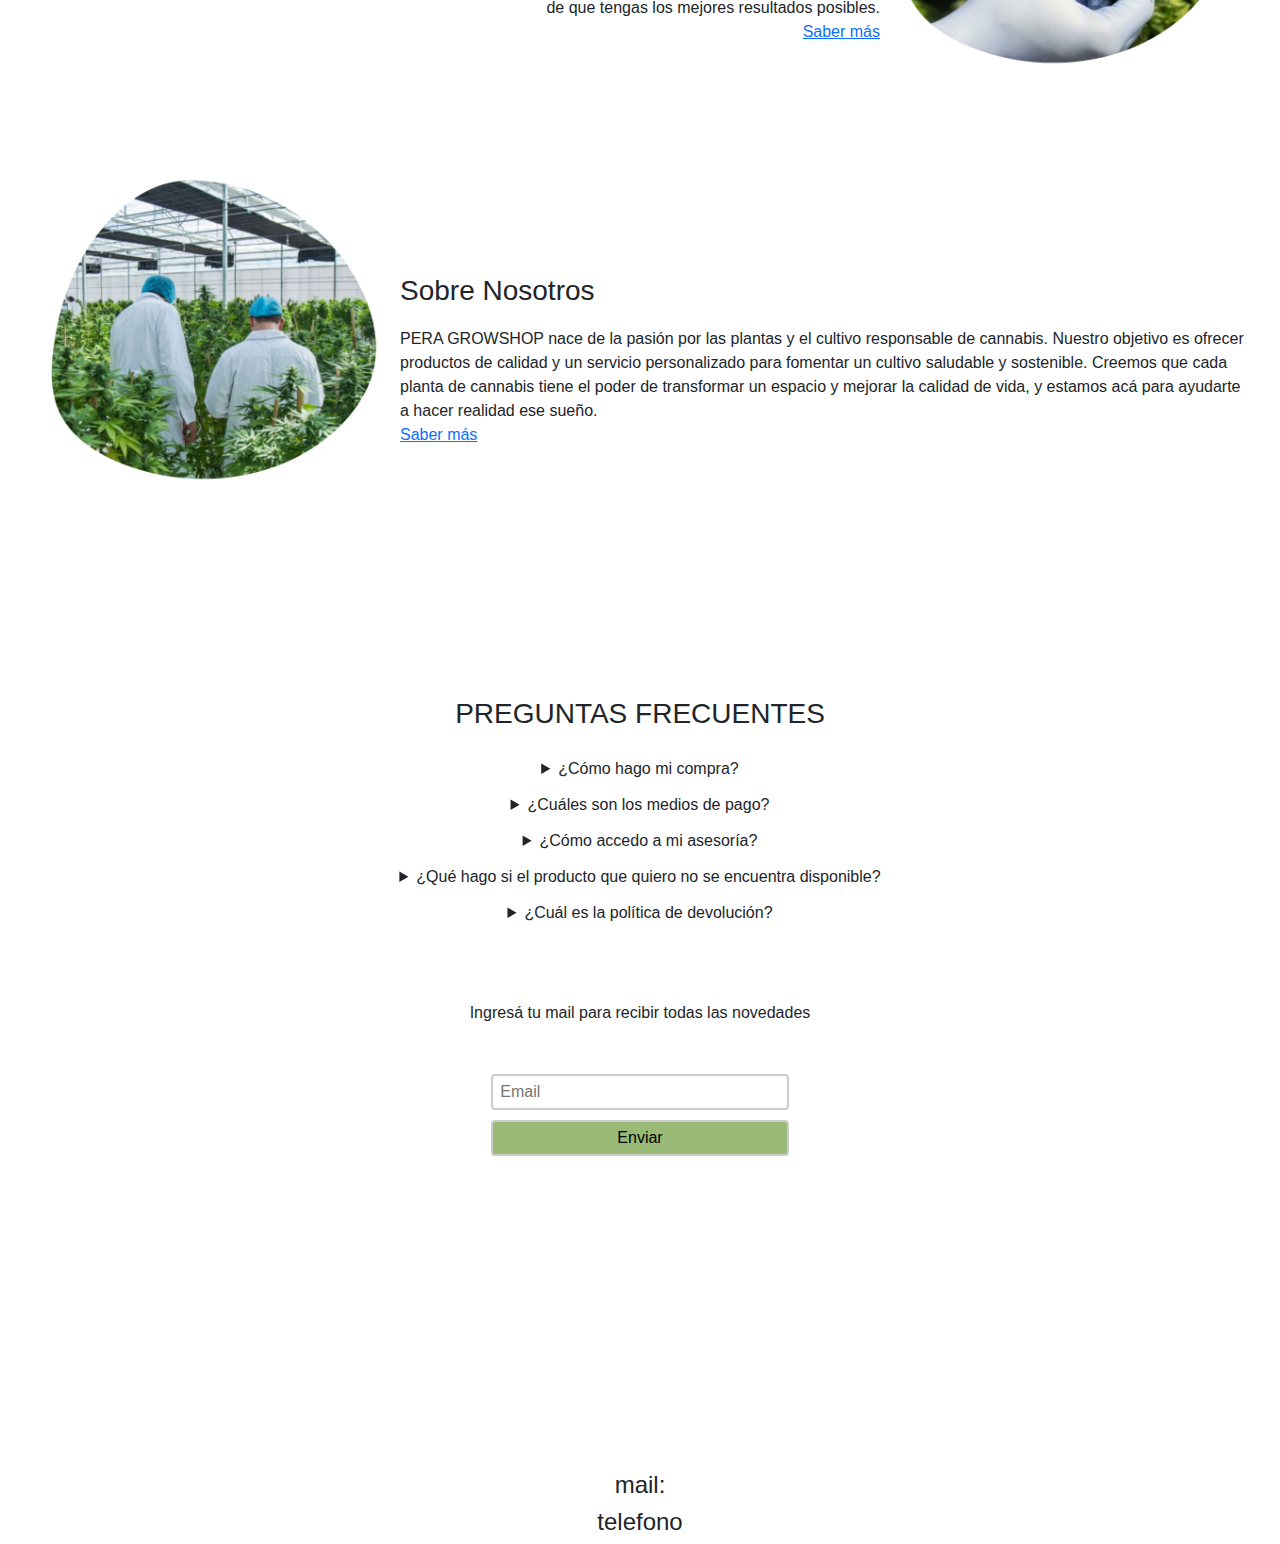
==== commit a3213921: "proyecto final modificaciones" ====
--- a/index.html
+++ b/index.html
@@ -1,131 +1,147 @@
 <!DOCTYPE html> <!-- esta etiqueta es la que define la version y estructura del documento-->
-<html lang="es"> 
-<head> 
+<html lang="es">
+
+<head>
 
     <meta charset="UTF-8">
     <meta name="viewport" content="width=device-width, initial-scale=1.0">
+    <!-- insertando Bootstrap-->
+    <link href="https://cdn.jsdelivr.net/npm/bootstrap@5.3.3/dist/css/bootstrap.min.css" rel="stylesheet" integrity="sha384-QWTKZyjpPEjISv5WaRU9OFeRpok6YctnYmDr5pNlyT2bRjXh0JMhjY6hW+ALEwIH" crossorigin="anonymous">
+    <!-- agregando cdn animaciones-->
+    <link rel="stylesheet" href="https://cdnjs.cloudflare.com/ajax/libs/animate.css/4.1.1/animate.min.css">
+    <!-- agregando aos animaciones-->
+    <link href="https://unpkg.com/aos@2.3.1/dist/aos.css" rel="stylesheet">
+    <!--pegando link Google fonts-->
+    <link rel="preconnect" href="https://fonts.googleapis.com">
+    <link rel="preconnect" href="https://fonts.gstatic.com" crossorigin>
+    <link href="https://fonts.googleapis.com/css2?family=Baloo+2:wght@400..800&family=JetBrains+Mono:ital,wght@0,100..800;1,100..800&display=swap" rel="stylesheet">
     <!-- insertando archivo CSS-->
     <link rel="stylesheet" href="./css/style.css">
 
     <title>PERA | Growshop</title> <!-- esta etiqueta es la que le da el nombre a la web en la pestaña-->
     <link href="./Imagenes/logo3.png" rel="icon"> <!--icono de pestaña-->
 </head>
+
 <body> <!-- todo lo que pongamos adentro del body, es lo que va a ver el usuario-->
     <header>
         <div class="banner-container">
             <img src="./Imagenes/banner6.png" alt="Banner" class="banner-image">
-                <div class="banner-text">
-                    <h1>PERA<div>
+            <div class="banner-text">
+                <h1>PERA<div>
                         <span class="Growshop">Growshop</span>
-                    </h1></div>
-                </div>
-        <h2>Vivero Growshop Online | Asesoramiento de Cultivo</h2>
+                </h1>
+            </div>
+        </div>
+        <h2 class="subtitulo" data-aos="fade-down">Vivero Growshop Online | Asesoramiento de Cultivo</h2>
+
         <nav class="menu">
             <ul>
                 <li><a href="./index.html">Inicio</a></li>
                 <li> <a href="#nuestros-productos"> Nuestros Productos</a></li>
                 <li> <a href="#asesoramiento"> Asesoramiento</a></li>
-                <li><a href= "#sobre-nosotros">Sobre Nosotros</a></li>
+                <li><a href="#sobre-nosotros">Sobre Nosotros</a></li>
                 <li><a href="./pages/contacto.html">Contacto</a></li>
             </ul>
         </nav>
         <div class="email-container">
-            <form class="email" action="form.php" method="POST"> 
-            <label class="" for=""></label>
-            <input type="text" name="nombre" id="nombre" placeholder="Email">
-        <input class="boton" type="submit" value="Quiero saber todas las novedades">
-        </form>
-    </div>
+            <form class="email" action="form.php" method="POST">
+                <label class="" for=""></label>
+                <input type="text" name="nombre" id="nombre" placeholder="Email">
+                <input class="boton" type="submit" value="Quiero saber todas las novedades">
+            </form>
+        </div>
     </header>
-    
+
     <h3>
         <section>
             <img class="imgProductos" src="./Imagenes/nuestrosproductos1.png" align="left" alt="Productos">
         </section>
         <section class="productos">
-        <section id="nuestros-productos"> Nuestros Productos
+            <section id="nuestros-productos"> Nuestros Productos
     </h3>
-        <p class="texto-productos">Lorem ipsum dolor sit amet, consectetur adipisicing elit. Blanditiis ad accusamus ullam reprehenderit, ipsa obcaecati sit nesciunt, laboriosam deleniti, esse quidem! Tempora aperiam quo sint, totam hic libero harum facere?
+    <p class="texto-productos">Ofrecemos una amplia variedad de productos especializados para el cultivo de cannabis. Desde semillas de alta calidad y clones seleccionados hasta sustratos, fertilizantes orgánicos y sistemas de iluminación avanzada. También contamos con una selección de macetas, sistemas de riego y herramientas de jardinería diseñadas para optimizar el crecimiento y la salud de tus plantas. Descubrí nuestra colección y encontra todo lo que necesitas para llevar tu cultivo al siguiente nivel.
         </section>
-            <br>
-                <a href="/pages/mas-nuestros-productos.html"> Saber más </a>
+        <br>
+        <a href="/pages/mas-nuestros-productos.html"> Saber más </a>
         </br>
-        </p>
+    </p>
     <h3>
         <section>
             <img class="imgAsesoramiento" src="./Imagenes/asesoramiento1.png" align="right" alt="Asesoramiento">
         </section>
-    <section class="titulo-asesoramiento" id="asesoramiento"> Asesoramiento
+        <section class="titulo-asesoramiento" id="asesoramiento"> Asesoramiento
     </h3>
-    <p class="texto-asesoramiento">Lorem ipsum dolor sit amet, consectetur adipisicing elit. Blanditiis ad accusamus ullam reprehenderit, ipsa obcaecati sit nesciunt, laboriosam deleniti, esse quidem! Tempora aperiam quo sint, totam hic libero harum facere?
-            <br>
+    <p class="texto-asesoramiento">En PERA GROWSHOP, no solo te proporcionamos los mejores productos para el cultivo de cannabis, sino que también te ofrecemos el asesoramiento experto que necesitas para tener éxito. Nuestro equipo de especialistas está disponible para brindarte consejos sobre la germinación, el ciclo de crecimiento, la nutrición, la poda, la floración y el control de plagas. Ya seas un cultivador novato o un experto, estamos para ayudarte en cada etapa de tu cultivo, asegurándonos de que tengas los mejores resultados posibles.
+        <br>
         <a href="./pages/mas-asesoramiento.html"> Saber más </a>
-            </br>
+        </br>
     </p>
     </section>
+    <h3>
+        <img class="imgNosotros" src="./Imagenes/nosotros1.png" align="left" alt="Sobre Nosotros">
+        <section class="titulo-nosotros" id="sobre-nosotros">Sobre Nosotros
+    </h3>
+    <p class="texto-nosotros">PERA GROWSHOP nace de la pasión por las plantas y el cultivo responsable de cannabis. Nuestro objetivo es ofrecer productos de calidad y un servicio personalizado para fomentar un cultivo saludable y sostenible. Creemos que cada planta de cannabis tiene el poder de transformar un espacio y mejorar la calidad de vida, y estamos acá para ayudarte a hacer realidad ese sueño.
+        <br>
+        <a href="./pages/mas-sobre-nosotros.html"> Saber más </a>
+        </br>
+    </p>
+    </section>
+    <div class="contenido">
+        <h3 class="preguntasF">PREGUNTAS FRECUENTES</h3>
 
+        <details>
+            <summary class="preguntas">¿Cómo hago mi compra?</summary>
+            <p class="preguntas">Hacer tu compra en PERA GROWSHOP es más fácil que cortar una flor de un día. Navegá por nuestra tienda online, elegí los productos que te gusten y agregalos al carrito. Una vez que tengas todo lo que necesitás, hacé clic en "Finalizar compra" y seguí los pasos para completar tu pedido. ¡Listo, ya tenés todo para tu cultivo!</p>
+        </details>
 
+        <details>
+            <summary class="preguntas">¿Cuáles son los medios de pago?</summary>
+            <p class="preguntas">En PERA GROWSHOP aceptamos todos los medios de pago que te puedas imaginar: tarjeta de crédito, débito, transferencias bancarias y hasta pagos en efectivo a través de Rapipago y Pago Fácil. Así que no te preocupes, seguro encontrás la opción que mejor te convenga.</p>
+        </details>
 
-<h3>
-        <img class="imgNosotros" src="./Imagenes/nosotros1.png" align="left" alt="Sobre Nosotros">
+        <details>
+            <summary class="preguntas">¿Cómo accedo a mi asesoría?</summary>
+            <p class="preguntas">Acceder a nuestra asesoría es tan sencillo como mandar un WhatsApp. Podés comunicarte con nosotros a través de nuestras redes sociales, por mail o directamente desde la web. Coordinamos una consulta y uno de nuestros expertos te va a guiar en todo lo que necesites para tus plantas.</p>
+        </details>
 
+        <details>
+            <summary class="preguntas">¿Qué hago si el producto que quiero no se encuentra disponible?</summary>
+            <p class="preguntas">Si el producto que buscás no está disponible, no te hagas problema. Podés dejarnos tu mail o número de teléfono y te avisamos ni bien lo tengamos en stock. También podés consultarnos por alternativas similares que pueden servirte para tu cultivo.</p>
+        </details>
 
-        <section class="titulo-nosotros" id="sobre-nosotros">Sobre Nosotros</h3>
-            <p class="texto-nosotros">Lorem ipsum dolor sit amet, consectetur adipisicing elit. Blanditiis ad accusamus ullam reprehenderit, ipsa obcaecati sit nesciunt, laboriosam deleniti, esse quidem! Tempora aperiam quo sint, totam hic libero harum facere?
-            <br>
-        <a href="./pages/mas-sobre-nosotros.html"> Saber más </a>
-            </br>
-            </p>
-        </section>
-        <div class="contenido">
-    <h3 class="preguntasF">PREGUNTAS FRECUENTES</h3>
-
-    <details>
-        <summary class="preguntas">¿Cómo hago mi compra?</summary>
-        <p class="preguntas">Lorem ipsum dolor sit amet consectetur adipisicing elit. Voluptatum rem voluptate dolorem iure rerum? Sed exercitationem eaque voluptatibus expedita, molestias labore tenetur modi cumque iure id, hic magnam velit voluptatem.</p>
-    </details>
-
-    <details>
-        <summary class="preguntas">¿Cuáles son los medios de pago?</summary>
-        <p class="preguntas">Lorem ipsum dolor sit amet consectetur adipisicing elit. Voluptatum rem voluptate dolorem iure rerum? Sed exercitationem eaque voluptatibus expedita, molestias labore tenetur modi cumque iure id, hic magnam velit voluptatem.</p>
-    </details>
-    
-    <details>
-        <summary class="preguntas">¿Cómo accedo a mi asesoría?</summary>
-        <p class="preguntas">Lorem ipsum dolor sit amet consectetur adipisicing elit. Voluptatum rem voluptate dolorem iure rerum? Sed exercitationem eaque voluptatibus expedita, molestias labore tenetur modi cumque iure id, hic magnam velit voluptatem.</p>
-    </details>
-
-    <details>
-        <summary class="preguntas">¿Qué hago si el producto que quiero no se encuentra disponible?</summary>
-        <p class="preguntas">Lorem ipsum dolor sit amet consectetur adipisicing elit. Voluptatum rem voluptate dolorem iure rerum? Sed exercitationem eaque voluptatibus expedita, molestias labore tenetur modi cumque iure id, hic magnam velit voluptatem.</p>
-    </details>
-
-    <details>
-        <summary class="preguntas">¿Cuál es la política de devolución?</summary>
-        <p class="preguntas">Lorem ipsum dolor sit amet consectetur adipisicing elit. Voluptatum rem voluptate dolorem iure rerum? Sed exercitationem eaque voluptatibus expedita, molestias labore tenetur modi cumque iure id, hic magnam velit voluptatem.</p>
-    </details>
+        <details>
+            <summary class="preguntas">¿Cuál es la política de devolución?</summary>
+            <p class="preguntas">En PERA GROWSHOP queremos que estés más que satisfecho con tu compra. Si por alguna razón no estás contento con lo que recibiste, podés devolver el producto en un plazo de 30 días, siempre y cuando esté en las mismas condiciones en las que te lo mandamos. Coordinamos la devolución y te reembolsamos el dinero o te cambiamos el producto, lo que prefieras.</p>
+        </details>
     </div>
 
 
     <p class="novedades">Ingresá tu mail para recibir todas las novedades</p>
 
     <div class="email-container">
-    <form class="novedades" action="form.php" method="POST"> 
+        <form class="novedades" action="form.php" method="POST">
 
-		<label for="Ingresá tu mail para recibir todas las novedades"></label>
-		<input type="text" name="nombre" id="nombre" placeholder="Email">
-		
+            <label for="Ingresá tu mail para recibir todas las novedades"></label>
+            <input type="text" name="nombre" id="nombre" placeholder="Email">
 
-    <input class="boton" type="submit" value="Enviar">
+
+            <input class="boton" type="submit" value="Enviar">
     </div>
     </form>
-</section>
+    </section>
 
-<footer class="pie">
+    <footer class="pie">
 
-    <h4>mail: </h4>
-    <h4>telefono</h4>
-</footer>
+        <h4>mail: </h4>
+        <h4>telefono</h4>
+    </footer>
+
+    <!-- link a Script -->
+    <script src="https://cdn.jsdelivr.net/npm/bootstrap@5.3.3/dist/js/bootstrap.bundle.min.js" integrity="sha384-YvpcrYf0tY3lHB60NNkmXc5s9fDVZLESaAA55NDzOxhy9GkcIdslK1eN7N6jIeHz" crossorigin="anonymous"></script>
+    <script src="https://unpkg.com/aos@2.3.1/dist/aos.js"></script>
+    <script> AOS.init({   easing: 'ease-out-back',duration: 2000});</script>
 
 </body>
+
 </html>--- a/css/style.css
+++ b/css/style.css
@@ -1,4 +1,5 @@
 @charset "UTF-8";
+
 * {
   margin: 0;
   padding: 0;
@@ -9,9 +10,11 @@
   background-color: #ffffff;
   font-family: Arial, Helvetica, sans-serif;
 }
+
 body h1 {
   font-size: 90px;
 }
+
 body form input {
   border-radius: 4px;
   padding: 4px 7px;
@@ -23,34 +26,42 @@
   padding-top: 0px;
   z-index: 1000;
 }
+
 header nav ul {
   list-style-type: none;
   padding-top: 20px;
 }
+
 header nav ul li {
   display: inline;
   padding: 10px;
 }
+
 header nav ul li a {
   color: rgb(0, 0, 0);
   font-weight: bold;
   text-decoration: none;
 }
+
 header nav ul li a:hover {
   color: #6A8C47;
 }
+
 header .banner-container {
   position: relative;
   width: 100%;
   height: auto;
   overflow: hidden;
 }
+
 header .banner-image {
   width: 100%;
   height: auto;
-  object-fit: cover; /* Mantiene la proporción de la imagen sin distorsionarla */
+  object-fit: cover;
+  /* Mantiene la proporción de la imagen sin distorsionarla */
   display: block;
 }
+
 header .banner-text {
   position: absolute;
   top: 50%;
@@ -60,6 +71,7 @@
   padding: 20px;
   text-align: center;
 }
+
 header .menu {
   position: sticky;
 }
@@ -76,7 +88,7 @@
   padding-bottom: 20px;
   padding-right: 150px;
   padding-top: 100px;
-  text-align:  left;
+  text-align: left;
 }
 
 .texto-productos {
@@ -131,11 +143,13 @@
   margin-top: 250px;
   margin-bottom: 70px;
 }
+
 .contenido .preguntasF {
   margin-top: 100px;
   margin-bottom: 20px;
   text-align: center;
 }
+
 .contenido .preguntas {
   text-align: center;
   padding: 6px;
@@ -156,28 +170,43 @@
   margin: 20px 0;
 }
 
-input, textarea {
-  width: 100%; /* Ancho del input y textarea */
-  padding: 30px; /* Espacio interno */
-  margin: 5px 0; /* Espacio externo */
-  box-sizing: border-box; /* Asegura que el padding y el border se incluyan en el ancho total */
-  border: 2px solid #ccc; /* Borde del input y textarea */
-  border-radius: 4px; /* Bordes redondeados */
+input,
+textarea {
+  width: 100%;
+  /* Ancho del input y textarea */
+  padding: 30px;
+  /* Espacio interno */
+  margin: 5px 0;
+  /* Espacio externo */
+  box-sizing: border-box;
+  /* Asegura que el padding y el border se incluyan en el ancho total */
+  border: 2px solid #ccc;
+  /* Borde del input y textarea */
+  border-radius: 4px;
+  /* Bordes redondeados */
 }
 
 /* Cambia el estilo del input y textarea cuando están en foco */
-input:focus, textarea:focus {
-  border-color: #555; /* Cambia el color del borde */
-  outline: none; /* Elimina el contorno por defecto del navegador */
+input:focus,
+textarea:focus {
+  border-color: #555;
+  /* Cambia el color del borde */
+  outline: none;
+  /* Elimina el contorno por defecto del navegador */
 }
 
 .email {
-  width: 50%; /* Ancho del input y textarea */
-  padding: 10px; /* Espacio interno */
+  width: 50%;
+  /* Ancho del input y textarea */
+  padding: 10px;
+  /* Espacio interno */
   padding-bottom: 60px;
-  margin: 8px 0; /* Espacio externo */
-  box-sizing: border-box; /* Asegura que el padding y el border se incluyan en el ancho total */
-  border-radius: 4px; /* Bordes redondeados */
+  margin: 8px 0;
+  /* Espacio externo */
+  box-sizing: border-box;
+  /* Asegura que el padding y el border se incluyan en el ancho total */
+  border-radius: 4px;
+  /* Bordes redondeados */
   display: flex;
   gap: 10px;
 }
@@ -192,17 +221,25 @@
 }
 
 .contacto {
-  width: 50%; /* Ancho del contenedor */
-  margin: 0 auto; /* Centra el contenedor horizontalmente */
-  padding: 20px; /* Espacio interno */
-  box-shadow: 0 0 10px rgba(0, 0, 0, 0.1); /* Sombra para el contenedor */
-  border-radius: 8px; /* Bordes redondeados */
-  background-color: #f9f9f9; /* Color de fondo */
+  width: 50%;
+  /* Ancho del contenedor */
+  margin: 0 auto;
+  /* Centra el contenedor horizontalmente */
+  padding: 20px;
+  /* Espacio interno */
+  box-shadow: 0 0 10px rgba(0, 0, 0, 0.1);
+  /* Sombra para el contenedor */
+  border-radius: 8px;
+  /* Bordes redondeados */
+  background-color: #f9f9f9;
+  /* Color de fondo */
 }
 
 .containerSN {
-  width: 100%; /* Ajusta el contenedor para que ocupe el 100% del ancho disponible */
-  margin-bottom: 20px; /* Opcional: Añade un margen inferior para separar el contenedor de otros elementos */
+  width: 100%;
+  /* Ajusta el contenedor para que ocupe el 100% del ancho disponible */
+  margin-bottom: 20px;
+  /* Opcional: Añade un margen inferior para separar el contenedor de otros elementos */
 }
 
 .imgSobreNosotros {
@@ -221,11 +258,13 @@
 }
 
 .masAsesoramientoTexto {
-  flex: 1; /* Esto asegura que el párrafo tome el resto del espacio disponible */
+  flex: 1;
+  /* Esto asegura que el párrafo tome el resto del espacio disponible */
 }
 
 .masAsesoramientoTitulo {
-  margin-bottom: 20px; /* Añade un margen inferior para separar el título del contenido */
+  margin-bottom: 20px;
+  /* Añade un margen inferior para separar el título del contenido */
 }
 
 .masAsesoramientoTitulo {
@@ -243,15 +282,20 @@
 
 .contenedor {
   display: grid;
-  gap: 20px; /* Espacio entre las imágenes */
-  justify-items: center; /* Centra las imágenes horizontalmente */
-  padding: 20px; /* Espacio alrededor del contenedor */
-}
+  gap: 20px;
+  /* Espacio entre las imágenes */
+  justify-items: center;
+  /* Centra las imágenes horizontalmente */
+  padding: 20px;
+  /* Espacio alrededor del contenedor */
+}
+
 .contenedor .contenedorCultivo {
   display: grid;
   grid-template-columns: 1fr 1fr 1fr;
   gap: 60px;
 }
+
 .contenedor .contenedorCultivo .card .texto {
   text-align: center;
   font-size: small;
@@ -267,10 +311,11 @@
   margin: 10px;
   opacity: 0.8;
 }
+
 .contenedor img:hover {
   opacity: 1;
   border: solid rgb(255, 255, 255) 2px;
   border-radius: 10px;
 }
 
-/*# sourceMappingURL=style.css.map */
+/*# sourceMappingURL=style.css.map */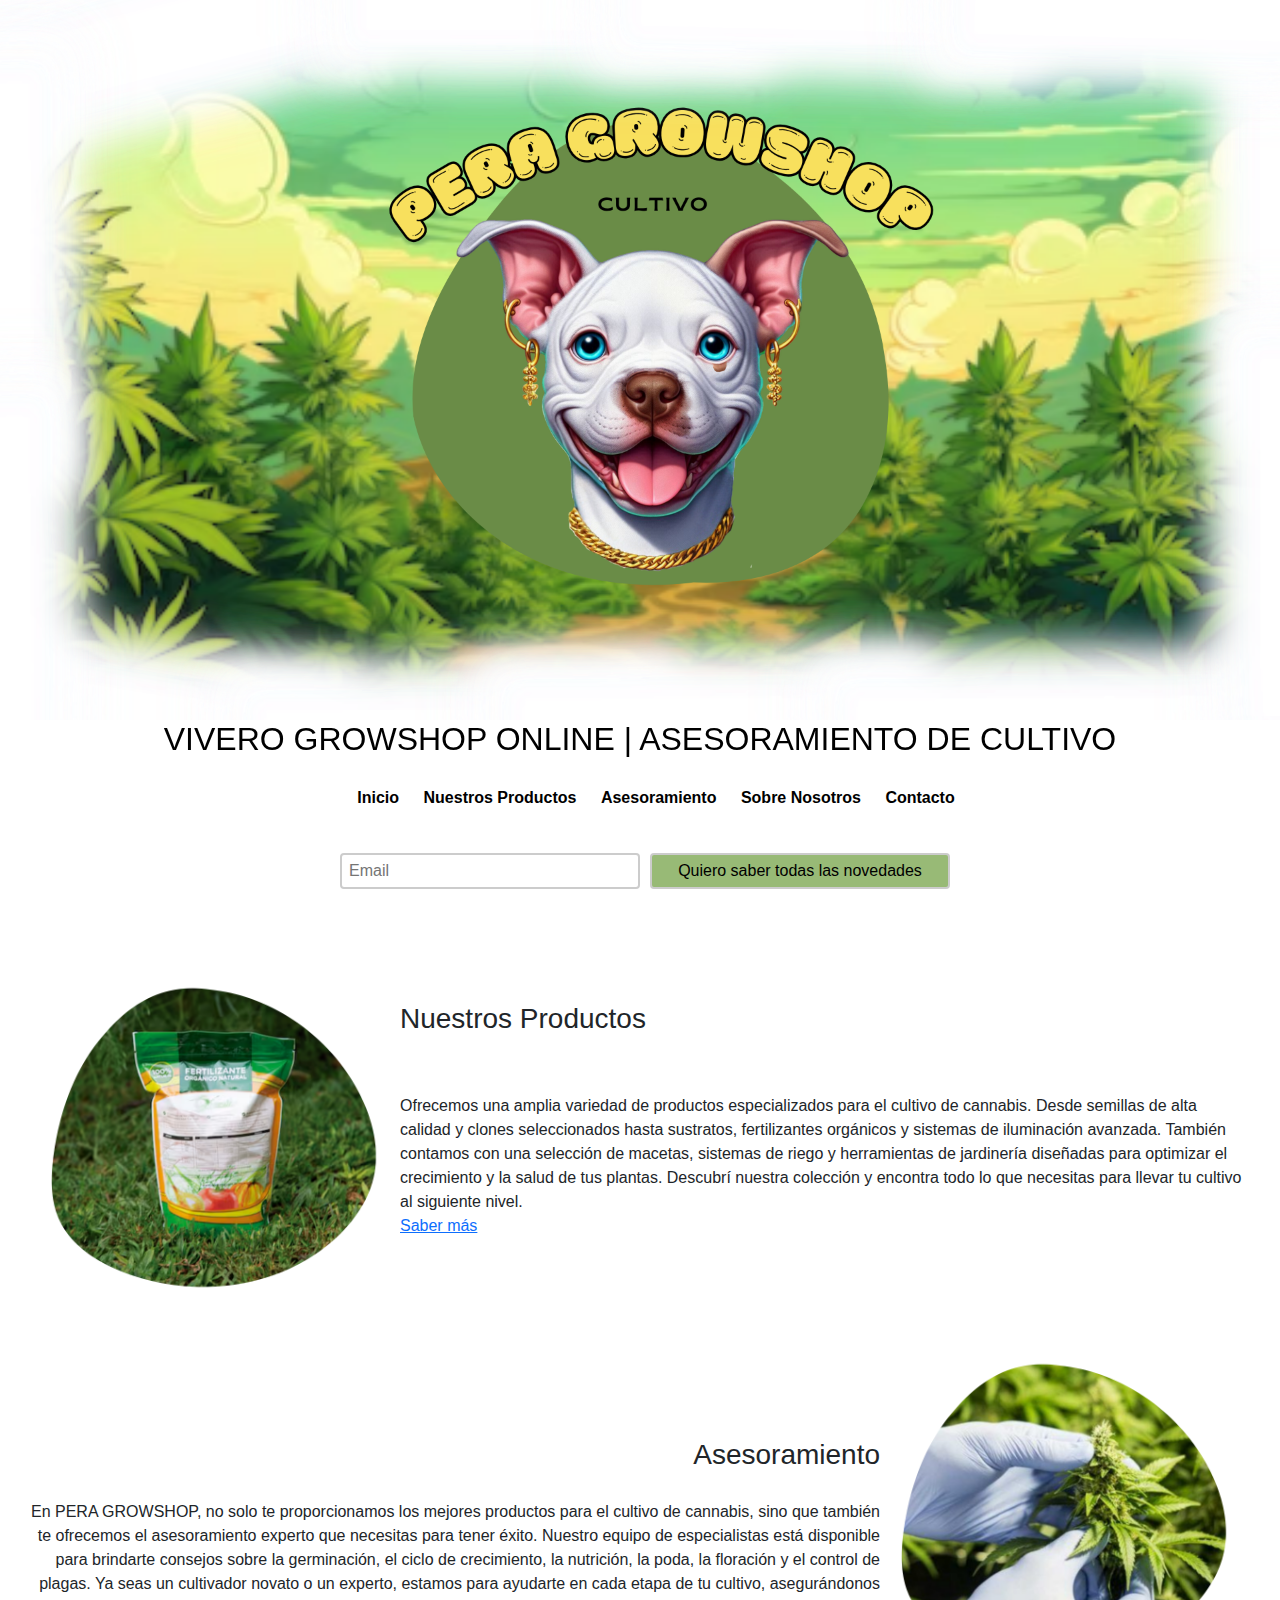
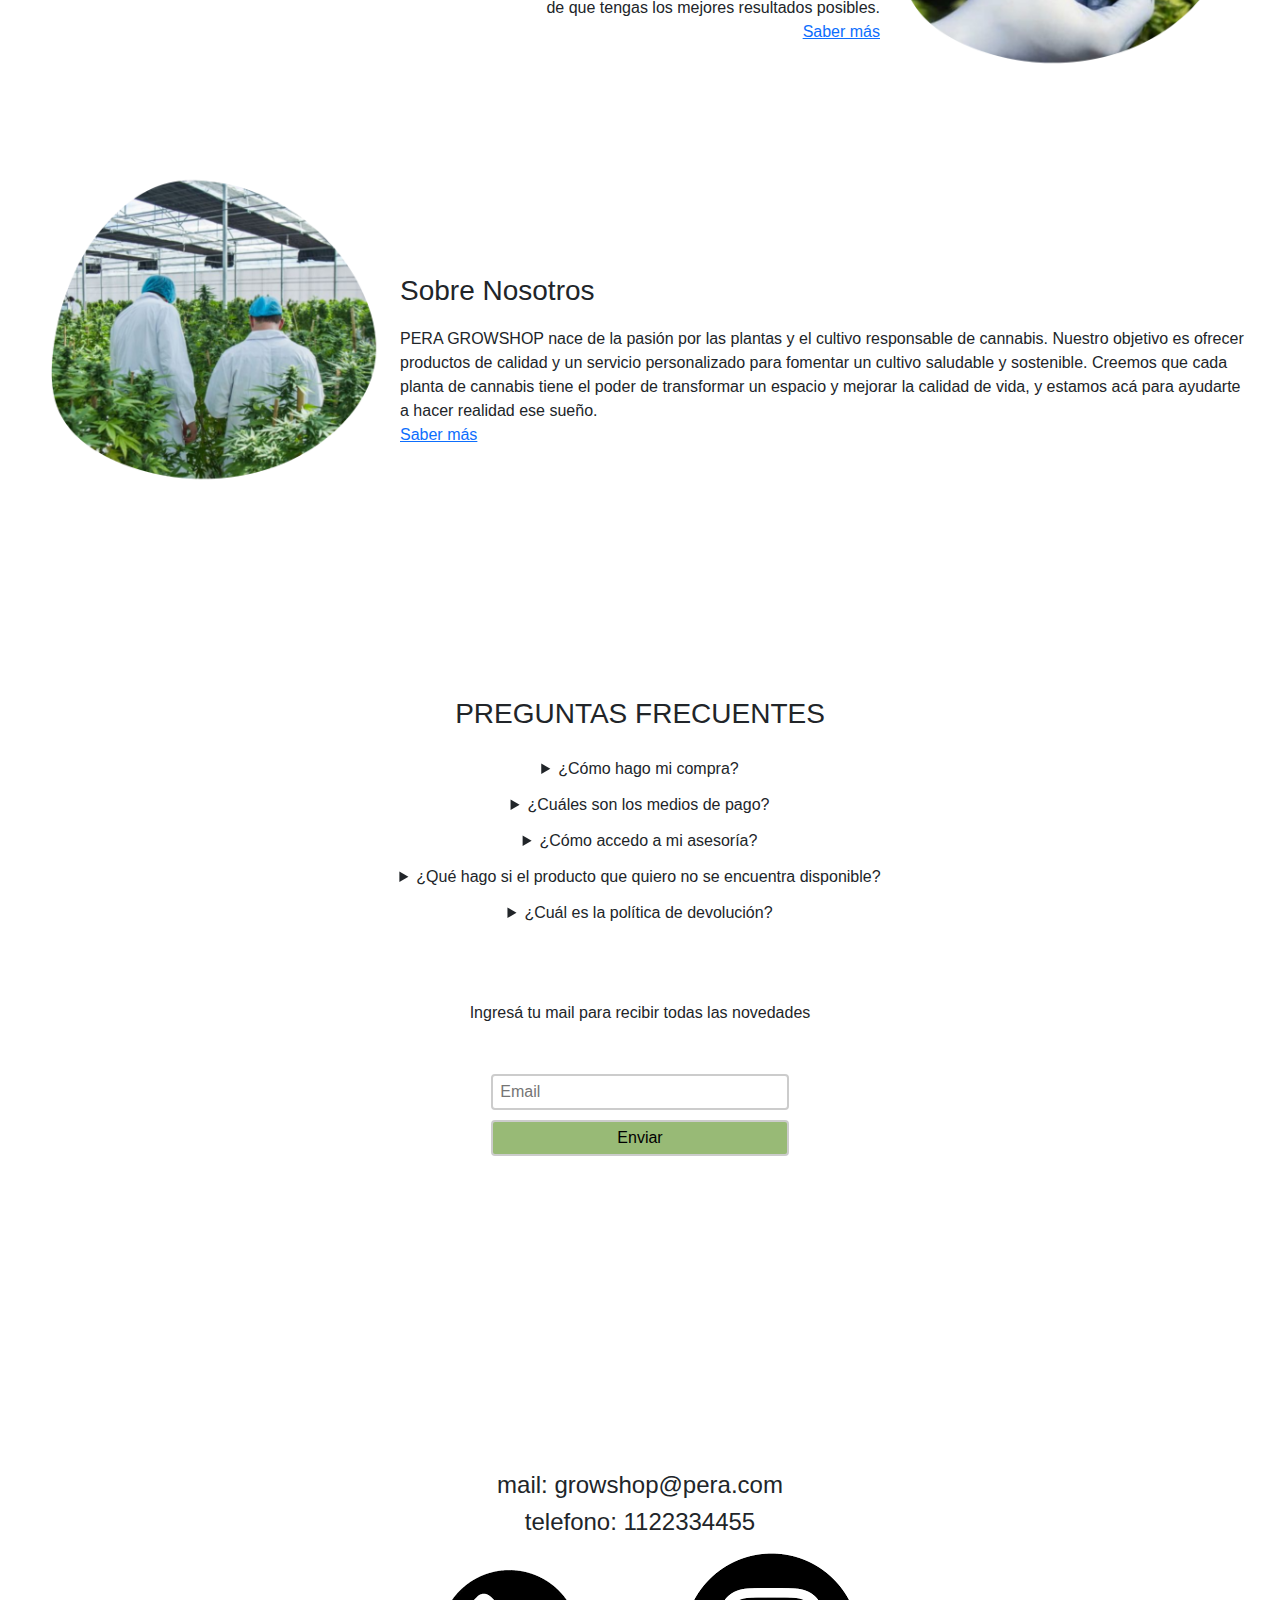
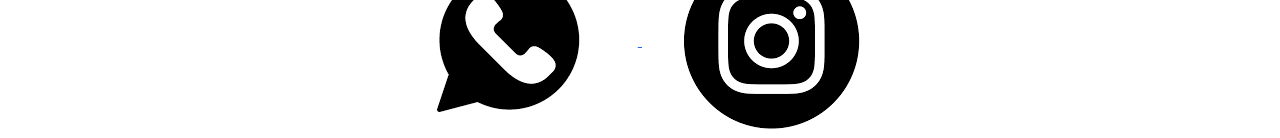
==== commit 45dc263e: "entrega final version 4" ====
--- a/index.html
+++ b/index.html
@@ -13,8 +13,8 @@
     <link href="https://unpkg.com/aos@2.3.1/dist/aos.css" rel="stylesheet">
     <!--pegando link Google fonts-->
     <link rel="preconnect" href="https://fonts.googleapis.com">
-    <link rel="preconnect" href="https://fonts.gstatic.com" crossorigin>
-    <link href="https://fonts.googleapis.com/css2?family=Baloo+2:wght@400..800&family=JetBrains+Mono:ital,wght@0,100..800;1,100..800&display=swap" rel="stylesheet">
+<link rel="preconnect" href="https://fonts.gstatic.com" crossorigin>
+<link href="https://fonts.googleapis.com/css2?family=Baloo+2:wght@400..800&family=JetBrains+Mono:wght@700&family=Proza+Libre:wght@600&display=swap" rel="stylesheet">
     <!-- insertando archivo CSS-->
     <link rel="stylesheet" href="./css/style.css">
 
@@ -25,19 +25,17 @@
 <body> <!-- todo lo que pongamos adentro del body, es lo que va a ver el usuario-->
     <header>
         <div class="banner-container">
-            <img src="./Imagenes/banner6.png" alt="Banner" class="banner-image">
+            <img src="./Imagenes/banner6.png" alt="Banner" class="banner-image"></div>
             <div class="banner-text">
                 <h1>PERA<div>
-                        <span class="Growshop">Growshop</span>
+                        <span class="Growshop">Growshop</span></div>
                 </h1>
-            </div>
         </div>
-        <h2 class="subtitulo" data-aos="fade-down">Vivero Growshop Online | Asesoramiento de Cultivo</h2>
-
+        <h2 class="subtitulo" data-aos="fade-down">VIVERO GROWSHOP ONLINE | ASESORAMIENTO DE CULTIVO</h2>
         <nav class="menu">
             <ul>
                 <li><a href="./index.html">Inicio</a></li>
-                <li> <a href="#nuestros-productos"> Nuestros Productos</a></li>
+                <li> <a href="#productos"> Nuestros Productos</a></li>
                 <li> <a href="#asesoramiento"> Asesoramiento</a></li>
                 <li><a href="#sobre-nosotros">Sobre Nosotros</a></li>
                 <li><a href="./pages/contacto.html">Contacto</a></li>
@@ -51,42 +49,35 @@
             </form>
         </div>
     </header>
-
     <h3>
         <section>
             <img class="imgProductos" src="./Imagenes/nuestrosproductos1.png" align="left" alt="Productos">
         </section>
-        <section class="productos">
-            <section id="nuestros-productos"> Nuestros Productos
+        <section class="productos" id="productos"> Nuestros Productos</section>
     </h3>
     <p class="texto-productos">Ofrecemos una amplia variedad de productos especializados para el cultivo de cannabis. Desde semillas de alta calidad y clones seleccionados hasta sustratos, fertilizantes orgánicos y sistemas de iluminación avanzada. También contamos con una selección de macetas, sistemas de riego y herramientas de jardinería diseñadas para optimizar el crecimiento y la salud de tus plantas. Descubrí nuestra colección y encontra todo lo que necesitas para llevar tu cultivo al siguiente nivel.
-        </section>
         <br>
-        <a href="/pages/mas-nuestros-productos.html"> Saber más </a>
-        </br>
+        <a href="./pages/mas-nuestros-productos.html"> Saber más </a>
     </p>
     <h3>
         <section>
             <img class="imgAsesoramiento" src="./Imagenes/asesoramiento1.png" align="right" alt="Asesoramiento">
         </section>
-        <section class="titulo-asesoramiento" id="asesoramiento"> Asesoramiento
+        <section class="titulo-asesoramiento" id="asesoramiento"> Asesoramiento</section>
     </h3>
     <p class="texto-asesoramiento">En PERA GROWSHOP, no solo te proporcionamos los mejores productos para el cultivo de cannabis, sino que también te ofrecemos el asesoramiento experto que necesitas para tener éxito. Nuestro equipo de especialistas está disponible para brindarte consejos sobre la germinación, el ciclo de crecimiento, la nutrición, la poda, la floración y el control de plagas. Ya seas un cultivador novato o un experto, estamos para ayudarte en cada etapa de tu cultivo, asegurándonos de que tengas los mejores resultados posibles.
         <br>
         <a href="./pages/mas-asesoramiento.html"> Saber más </a>
-        </br>
     </p>
-    </section>
     <h3>
         <img class="imgNosotros" src="./Imagenes/nosotros1.png" align="left" alt="Sobre Nosotros">
-        <section class="titulo-nosotros" id="sobre-nosotros">Sobre Nosotros
+        <section class="titulo-nosotros" id="sobre-nosotros">Sobre Nosotros</section>
     </h3>
     <p class="texto-nosotros">PERA GROWSHOP nace de la pasión por las plantas y el cultivo responsable de cannabis. Nuestro objetivo es ofrecer productos de calidad y un servicio personalizado para fomentar un cultivo saludable y sostenible. Creemos que cada planta de cannabis tiene el poder de transformar un espacio y mejorar la calidad de vida, y estamos acá para ayudarte a hacer realidad ese sueño.
         <br>
         <a href="./pages/mas-sobre-nosotros.html"> Saber más </a>
-        </br>
     </p>
-    </section>
+    
     <div class="contenido">
         <h3 class="preguntasF">PREGUNTAS FRECUENTES</h3>
 
@@ -132,9 +123,17 @@
     </section>
 
     <footer class="pie">
-
-        <h4>mail: </h4>
-        <h4>telefono</h4>
+        <h4>mail: growshop@pera.com </h4>
+        <h4>telefono: 1122334455 </h4>
+        <div class="sociales">
+            </a>
+            <a href="https://www.twitter.com" target="_blank">
+                <img src="./Imagenes/rrss/wsp.png" alt="WhatsApp">
+            </a>
+            <a href="https://www.instagram.com/pera.growshop/" target="_blank">
+                <img src="./Imagenes/rrss/images.png" alt="Instagram">
+            </a>
+            </div>
     </footer>
 
     <!-- link a Script -->
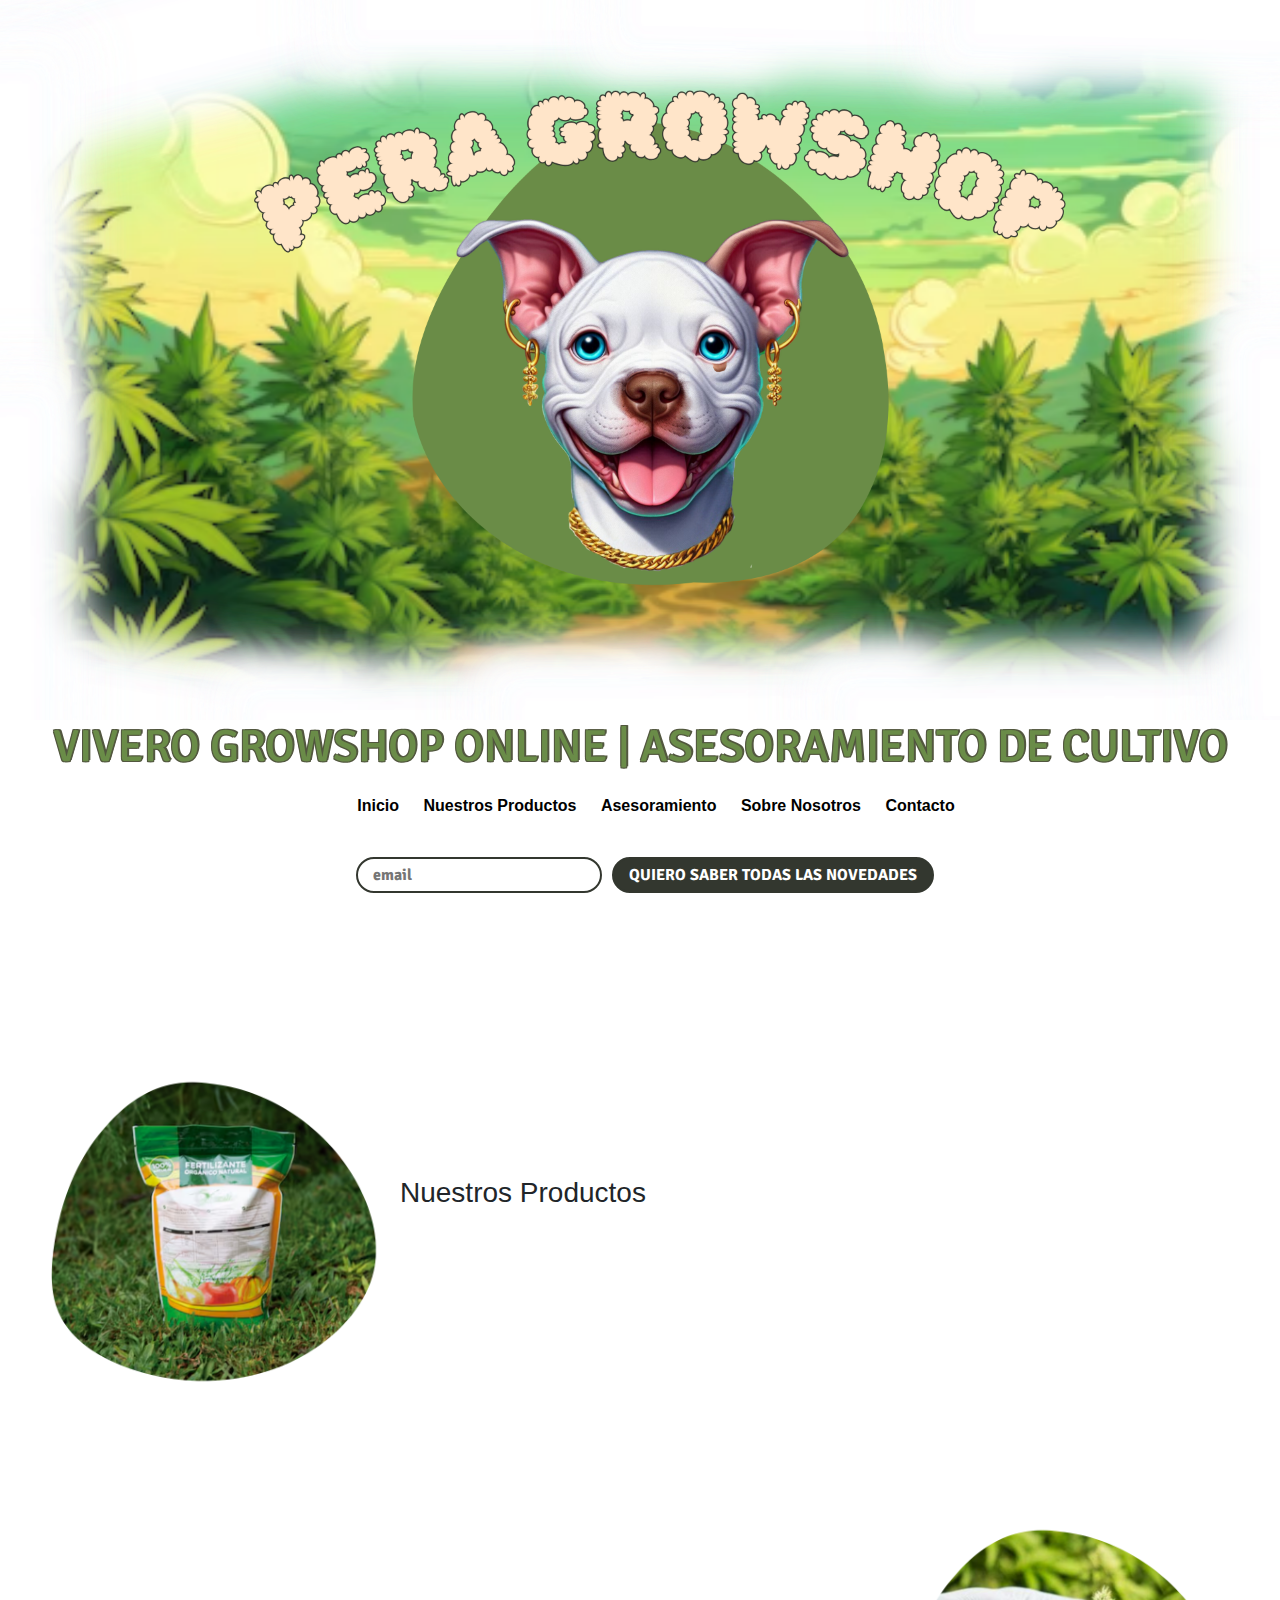
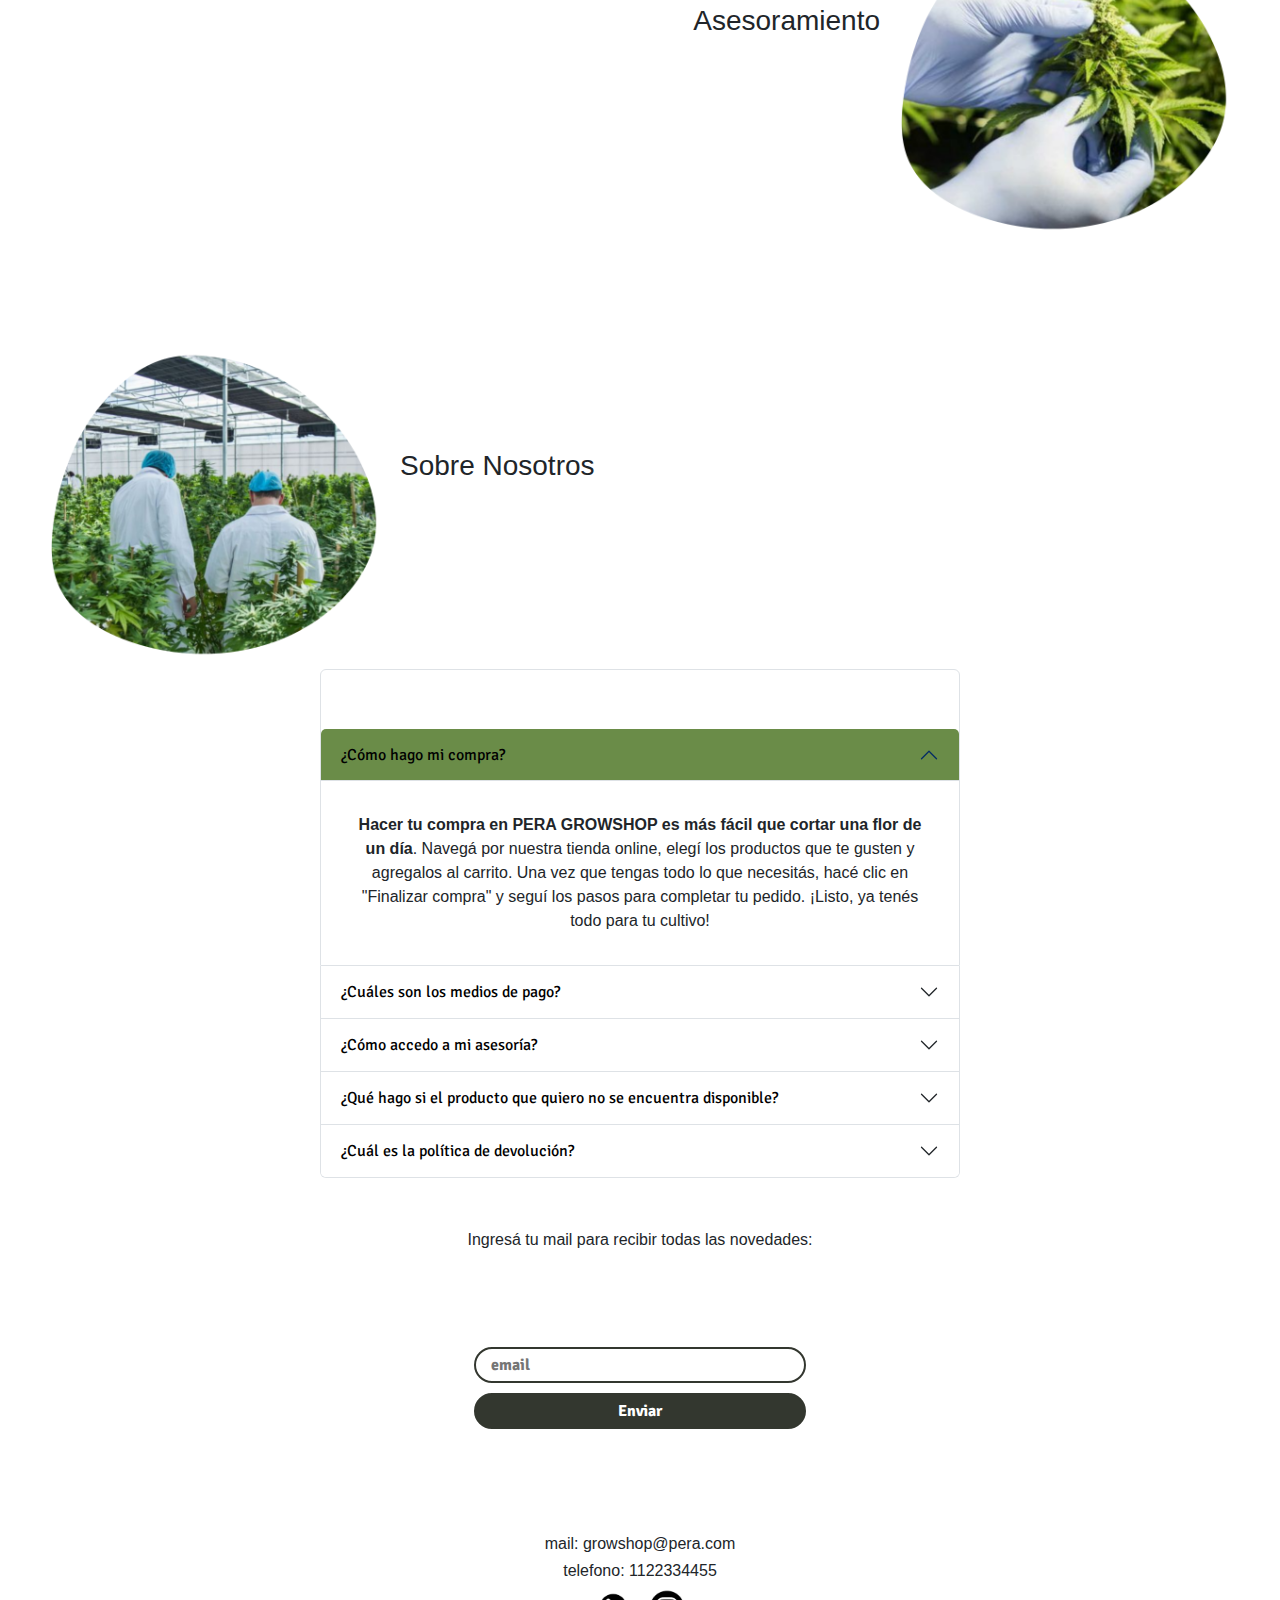
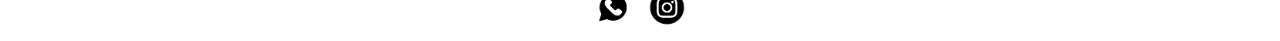
==== commit 06fd80ad: "proyecto final terminado" ====
--- a/index.html
+++ b/index.html
@@ -13,8 +13,11 @@
     <link href="https://unpkg.com/aos@2.3.1/dist/aos.css" rel="stylesheet">
     <!--pegando link Google fonts-->
     <link rel="preconnect" href="https://fonts.googleapis.com">
-<link rel="preconnect" href="https://fonts.gstatic.com" crossorigin>
-<link href="https://fonts.googleapis.com/css2?family=Baloo+2:wght@400..800&family=JetBrains+Mono:wght@700&family=Proza+Libre:wght@600&display=swap" rel="stylesheet">
+    <link rel="preconnect" href="https://fonts.gstatic.com" crossorigin>
+    <link href="https://fonts.googleapis.com/css2?family=Baloo+2:wght@400..800&family=JetBrains+Mono:wght@700&family=Proza+Libre:wght@600&display=swap" rel="stylesheet">
+    <link rel="preconnect" href="https://fonts.googleapis.com">
+    <link rel="preconnect" href="https://fonts.gstatic.com" crossorigin>
+    <link href="https://fonts.googleapis.com/css2?family=Baloo+2:wght@400..800&family=JetBrains+Mono:wght@700&family=Proza+Libre:wght@600&family=Signika:wght@300..700&display=swap" rel="stylesheet">
     <!-- insertando archivo CSS-->
     <link rel="stylesheet" href="./css/style.css">
 
@@ -25,7 +28,7 @@
 <body> <!-- todo lo que pongamos adentro del body, es lo que va a ver el usuario-->
     <header>
         <div class="banner-container">
-            <img src="./Imagenes/banner6.png" alt="Banner" class="banner-image"></div>
+            <img src="./Imagenes/banner7.png" alt="Banner" class="banner-image"></div>
             <div class="banner-text">
                 <h1>PERA<div>
                         <span class="Growshop">Growshop</span></div>
@@ -44,8 +47,8 @@
         <div class="email-container">
             <form class="email" action="form.php" method="POST">
                 <label class="" for=""></label>
-                <input type="text" name="nombre" id="nombre" placeholder="Email">
-                <input class="boton" type="submit" value="Quiero saber todas las novedades">
+                <input type="text" name="nombre" id="nombre" placeholder="email" class="mail-input">
+                <input class="boton" type="submit" value="QUIERO SABER TODAS LAS NOVEDADES">
             </form>
         </div>
     </header>
@@ -55,9 +58,9 @@
         </section>
         <section class="productos" id="productos"> Nuestros Productos</section>
     </h3>
-    <p class="texto-productos">Ofrecemos una amplia variedad de productos especializados para el cultivo de cannabis. Desde semillas de alta calidad y clones seleccionados hasta sustratos, fertilizantes orgánicos y sistemas de iluminación avanzada. También contamos con una selección de macetas, sistemas de riego y herramientas de jardinería diseñadas para optimizar el crecimiento y la salud de tus plantas. Descubrí nuestra colección y encontra todo lo que necesitas para llevar tu cultivo al siguiente nivel.
+    <p class="texto-productos" data-aos="fade-down-right">Ofrecemos una amplia variedad de productos especializados para el cultivo de cannabis. Desde semillas de alta calidad y clones seleccionados hasta sustratos, fertilizantes orgánicos y sistemas de iluminación avanzada. También contamos con una selección de macetas, sistemas de riego y herramientas de jardinería diseñadas para optimizar el crecimiento y la salud de tus plantas. Descubrí nuestra colección y encontra todo lo que necesitas para llevar tu cultivo al siguiente nivel.
         <br>
-        <a href="./pages/mas-nuestros-productos.html"> Saber más </a>
+        <a href="./pages/mas-nuestros-productos.html" class="boton-mas"> Saber más </a>
     </p>
     <h3>
         <section>
@@ -65,56 +68,90 @@
         </section>
         <section class="titulo-asesoramiento" id="asesoramiento"> Asesoramiento</section>
     </h3>
-    <p class="texto-asesoramiento">En PERA GROWSHOP, no solo te proporcionamos los mejores productos para el cultivo de cannabis, sino que también te ofrecemos el asesoramiento experto que necesitas para tener éxito. Nuestro equipo de especialistas está disponible para brindarte consejos sobre la germinación, el ciclo de crecimiento, la nutrición, la poda, la floración y el control de plagas. Ya seas un cultivador novato o un experto, estamos para ayudarte en cada etapa de tu cultivo, asegurándonos de que tengas los mejores resultados posibles.
+    <p class="texto-asesoramiento" data-aos="fade-down-left">En PERA GROWSHOP, no solo te proporcionamos los mejores productos para el cultivo de cannabis, sino que también te ofrecemos el asesoramiento experto que necesitas para tener éxito. Nuestro equipo de especialistas está disponible para brindarte consejos sobre la germinación, el ciclo de crecimiento, la nutrición, la poda, la floración y el control de plagas. Ya seas un cultivador novato o un experto, estamos para ayudarte en cada etapa de tu cultivo, asegurándonos de que tengas los mejores resultados posibles.
         <br>
-        <a href="./pages/mas-asesoramiento.html"> Saber más </a>
+        <a href="./pages/mas-asesoramiento.html" class="boton-mas"> Saber más </a>
     </p>
     <h3>
         <img class="imgNosotros" src="./Imagenes/nosotros1.png" align="left" alt="Sobre Nosotros">
         <section class="titulo-nosotros" id="sobre-nosotros">Sobre Nosotros</section>
     </h3>
-    <p class="texto-nosotros">PERA GROWSHOP nace de la pasión por las plantas y el cultivo responsable de cannabis. Nuestro objetivo es ofrecer productos de calidad y un servicio personalizado para fomentar un cultivo saludable y sostenible. Creemos que cada planta de cannabis tiene el poder de transformar un espacio y mejorar la calidad de vida, y estamos acá para ayudarte a hacer realidad ese sueño.
+    <p class="texto-nosotros" data-aos="fade-down-right">PERA GROWSHOP nace de la pasión por las plantas y el cultivo responsable de cannabis. Nuestro objetivo es ofrecer productos de calidad y un servicio personalizado para fomentar un cultivo saludable y sostenible. Creemos que cada planta de cannabis tiene el poder de transformar un espacio y mejorar la calidad de vida, y estamos acá para ayudarte a hacer realidad ese sueño.
         <br>
-        <a href="./pages/mas-sobre-nosotros.html"> Saber más </a>
+        <a href="./pages/mas-sobre-nosotros.html" class="boton-mas"> Saber más </a>
     </p>
     
-    <div class="contenido">
-        <h3 class="preguntasF">PREGUNTAS FRECUENTES</h3>
-
-        <details>
-            <summary class="preguntas">¿Cómo hago mi compra?</summary>
-            <p class="preguntas">Hacer tu compra en PERA GROWSHOP es más fácil que cortar una flor de un día. Navegá por nuestra tienda online, elegí los productos que te gusten y agregalos al carrito. Una vez que tengas todo lo que necesitás, hacé clic en "Finalizar compra" y seguí los pasos para completar tu pedido. ¡Listo, ya tenés todo para tu cultivo!</p>
-        </details>
-
-        <details>
-            <summary class="preguntas">¿Cuáles son los medios de pago?</summary>
-            <p class="preguntas">En PERA GROWSHOP aceptamos todos los medios de pago que te puedas imaginar: tarjeta de crédito, débito, transferencias bancarias y hasta pagos en efectivo a través de Rapipago y Pago Fácil. Así que no te preocupes, seguro encontrás la opción que mejor te convenga.</p>
-        </details>
-
-        <details>
-            <summary class="preguntas">¿Cómo accedo a mi asesoría?</summary>
-            <p class="preguntas">Acceder a nuestra asesoría es tan sencillo como mandar un WhatsApp. Podés comunicarte con nosotros a través de nuestras redes sociales, por mail o directamente desde la web. Coordinamos una consulta y uno de nuestros expertos te va a guiar en todo lo que necesites para tus plantas.</p>
-        </details>
-
-        <details>
-            <summary class="preguntas">¿Qué hago si el producto que quiero no se encuentra disponible?</summary>
-            <p class="preguntas">Si el producto que buscás no está disponible, no te hagas problema. Podés dejarnos tu mail o número de teléfono y te avisamos ni bien lo tengamos en stock. También podés consultarnos por alternativas similares que pueden servirte para tu cultivo.</p>
-        </details>
-
-        <details>
-            <summary class="preguntas">¿Cuál es la política de devolución?</summary>
-            <p class="preguntas">En PERA GROWSHOP queremos que estés más que satisfecho con tu compra. Si por alguna razón no estás contento con lo que recibiste, podés devolver el producto en un plazo de 30 días, siempre y cuando esté en las mismas condiciones en las que te lo mandamos. Coordinamos la devolución y te reembolsamos el dinero o te cambiamos el producto, lo que prefieras.</p>
-        </details>
-    </div>
+    <div class="accordion text-center w-50 mx-auto" id="accordionPanelsStayOpenExample">
+        <div class="accordion-item">
+          <h2 class="accordion-header">
+            <button class="accordion-button y-3 text-center" type="button" data-bs-toggle="collapse" data-bs-target="#panelsStayOpen-collapseOne" aria-expanded="true" aria-controls="panelsStayOpen-collapseOne">
+                ¿Cómo hago mi compra?
+            </button>
+          </h2>
+          <div id="panelsStayOpen-collapseOne" class="accordion-collapse collapse show p-3 text-center">
+            <div class="accordion-body p-3 text-center">
+                <strong>Hacer tu compra en PERA GROWSHOP es más fácil que cortar una flor de un día</strong>. Navegá por nuestra tienda online, elegí los productos que te gusten y agregalos al carrito. Una vez que tengas todo lo que necesitás, hacé clic en "Finalizar compra" y seguí los pasos para completar tu pedido. ¡Listo, ya tenés todo para tu cultivo!
+            </div>
+          </div>
+        </div>
+        <div class="accordion-item">
+          <h2 class="accordion-header">
+            <button class="accordion-button collapsed" type="button" data-bs-toggle="collapse" data-bs-target="#panelsStayOpen-collapseTwo" aria-expanded="false" aria-controls="panelsStayOpen-collapseTwo">
+              ¿Cuáles son los medios de pago?
+            </button>
+          </h2>
+          <div id="panelsStayOpen-collapseTwo" class="accordion-collapse collapse">
+            <div class="accordion-body">
+                En PERA GROWSHOP <strong>aceptamos todos los medios de pago </strong> que te puedas imaginar: tarjeta de crédito, débito, transferencias bancarias y hasta pagos en efectivo a través de Rapipago y Pago Fácil. Así que no te preocupes, seguro encontrás la opción que mejor te convenga.
+            </div>
+          </div>
+        </div>
+        <div class="accordion-item">
+          <h2 class="accordion-header">
+            <button class="accordion-button collapsed" type="button" data-bs-toggle="collapse" data-bs-target="#panelsStayOpen-collapseThree" aria-expanded="false" aria-controls="panelsStayOpen-collapseThree">
+                ¿Cómo accedo a mi asesoría?
+            </button>
+          </h2>
+          <div id="panelsStayOpen-collapseThree" class="accordion-collapse collapse">
+            <div class="accordion-body">
+              Acceder a nuestra asesoría <strong>es tan sencillo como mandar un WhatsApp</strong>. Podés comunicarte con nosotros a través de nuestras redes sociales, por mail o directamente desde la web. Coordinamos una consulta y uno de nuestros expertos te va a guiar en todo lo que necesites para tus plantas.
+            </div>
+          </div>
+        </div>
+        <div class="accordion-item">
+            <h2 class="accordion-header">
+              <button class="accordion-button collapsed" type="button" data-bs-toggle="collapse" data-bs-target="#panelsStayOpen-collapseFour" aria-expanded="false" aria-controls="panelsStayOpen-collapseFour">
+                ¿Qué hago si el producto que quiero no se encuentra disponible?
+              </button>
+            </h2>
+            <div id="panelsStayOpen-collapseFour" class="accordion-collapse collapse">
+              <div class="accordion-body">
+                Si el producto que buscás no está disponible, no te hagas problema. <strong>Podés dejarnos tu mail o número de teléfono y te avisamos ni bien lo tengamos en stock</strong>. También podés consultarnos por alternativas similares que pueden servirte para tu cultivo
+              </div>
+            </div>
+          </div>
+          <div class="accordion-item">
+            <h2 class="accordion-header">
+              <button class="accordion-button collapsed" type="button" data-bs-toggle="collapse" data-bs-target="#panelsStayOpen-collapseFive" aria-expanded="false" aria-controls="panelsStayOpen-collapseFive">
+                ¿Cuál es la política de devolución?
+              </button>
+            </h2>
+            <div id="panelsStayOpen-collapseFive" class="accordion-collapse collapse">
+              <div class="accordion-body">
+                En PERA GROWSHOP queremos que estés más que satisfecho con tu compra. Si por alguna razón no estás contento con lo que recibiste, <strong>podés devolver el producto en un plazo de 30 días, siempre y cuando esté en las mismas condiciones en las que te lo mandamos</strong>. Coordinamos la devolución y te reembolsamos el dinero o te cambiamos el producto, lo que prefieras.
+              </div>
+            </div>
+          </div>
+      </div>
 
 
-    <p class="novedades">Ingresá tu mail para recibir todas las novedades</p>
+    <p class="novedades">Ingresá tu mail para recibir todas las novedades:</p>
 
     <div class="email-container">
         <form class="novedades" action="form.php" method="POST">
 
             <label for="Ingresá tu mail para recibir todas las novedades"></label>
-            <input type="text" name="nombre" id="nombre" placeholder="Email">
+            <input type="text" name="nombre" id="nombre" placeholder="email" >
 
 
             <input class="boton" type="submit" value="Enviar">
--- a/css/style.css
+++ b/css/style.css
@@ -1,5 +1,4 @@
 @charset "UTF-8";
-
 * {
   margin: 0;
   padding: 0;
@@ -10,14 +9,55 @@
   background-color: #ffffff;
   font-family: Arial, Helvetica, sans-serif;
 }
-
 body h1 {
   font-size: 90px;
 }
-
 body form input {
-  border-radius: 4px;
-  padding: 4px 7px;
+  padding: 4px 15px;
+}
+body h2 {
+  font-family: "Signika", sans-serif;
+  font-size: 45px;
+  margin: 0 auto;
+  font-style: normal;
+}
+body .subtitulo {
+  color: #6A8C48;
+  text-shadow: -1px -1px 0 #52573F, 2px -1px 0 #52573F, -1px 1px 0 #52573F, 1px 1px 0 #52573F; /* Sombra de texto que actúa como borde */
+}
+
+.color-propio {
+  color: #52573F;
+}
+
+@media (max-width: 600px) {
+  body {
+    font-size: 14px; /* Tamaño de texto más pequeño para pantallas pequeñas */
+  }
+  h1 {
+    font-size: 22px;
+  }
+  .subtitulo {
+    font-size: 30px;
+  }
+  h2 {
+    font-size: 18px;
+  }
+}
+/* Cambiar el color de fondo y el color del texto del botón del acordeón */
+.accordion-button {
+  color: rgb(0, 0, 0);
+}
+
+/* Cambiar el color de fondo del botón del acordeón cuando está colapsado */
+.accordion-button:not(.collapsed) {
+  background-color: #6A8C48; /* Verde más oscuro */
+  color: rgb(0, 0, 0);
+}
+
+/* Opcional: Cambiar el color de fondo y del texto cuando el botón está enfocado */
+.accordion-button:focus {
+  box-shadow: 0 0 0 0.25rem #e0e7d9; /* Sombra verde */
 }
 
 header {
@@ -26,42 +66,34 @@
   padding-top: 0px;
   z-index: 1000;
 }
-
 header nav ul {
   list-style-type: none;
   padding-top: 20px;
 }
-
 header nav ul li {
   display: inline;
   padding: 10px;
 }
-
 header nav ul li a {
   color: rgb(0, 0, 0);
   font-weight: bold;
   text-decoration: none;
 }
-
 header nav ul li a:hover {
-  color: #6A8C47;
-}
-
+  color: #8C6B48;
+}
 header .banner-container {
   position: relative;
   width: 100%;
   height: auto;
   overflow: hidden;
 }
-
 header .banner-image {
   width: 100%;
   height: auto;
-  object-fit: cover;
-  /* Mantiene la proporción de la imagen sin distorsionarla */
+  object-fit: cover; /* Mantiene la proporción de la imagen sin distorsionarla */
   display: block;
 }
-
 header .banner-text {
   position: absolute;
   top: 50%;
@@ -71,27 +103,26 @@
   padding: 20px;
   text-align: center;
 }
-
 header .menu {
   position: sticky;
 }
 
-.imgProductos {
+.imgNosotros, .imgProductos {
   width: 400px;
+  padding: 20px;
   padding-left: 50px;
-  padding-right: 20px;
-}
-
-.productos {
-  padding: 20px;
-  padding-left: 30px;
-  padding-bottom: 20px;
-  padding-right: 150px;
-  padding-top: 100px;
-  text-align: left;
-}
-
-.texto-productos {
+  padding-bottom: 50px;
+  padding-top: 30px;
+}
+
+.titulo-nosotros, .productos {
+  margin-top: 80px;
+  margin-left: 30px;
+  padding-top: 130px;
+}
+
+.texto-nosotros, .texto-productos {
+  margin-top: 20px;
   margin-right: 30px;
   margin-left: 30px;
 }
@@ -100,7 +131,7 @@
   width: 400px;
   padding: 20px;
   padding-right: 50px;
-  padding-bottom: 100px;
+  padding-bottom: 50px;
 }
 
 .titulo-asesoramiento {
@@ -118,128 +149,171 @@
   margin-left: 30px;
 }
 
-.imgNosotros {
-  width: 400px;
-  padding: 20px;
-  padding-left: 50px;
-  padding-bottom: 100px;
-  padding-top: 30px;
-}
-
-.titulo-nosotros {
-  margin-top: 100px;
-  margin-left: 30px;
-  padding-top: 130px;
-}
-
-.texto-nosotros {
-  margin-top: 20px;
-  margin-right: 30px;
-  margin-left: 30px;
-}
-
+@media (max-width: 600px) {
+  .imgProductos {
+    width: 350px;
+    margin: auto 0px;
+  }
+  .productos {
+    text-align: center;
+  }
+  .texto-productos {
+    text-align: center;
+  }
+  .imgAsesoramiento {
+    width: 350px;
+    margin: auto 0px;
+  }
+  .titulo-asesoramiento {
+    text-align: center;
+    padding: 0px;
+  }
+  .texto-asesoramiento {
+    text-align: center;
+  }
+  .imgNosotros, .imgProductos {
+    width: 350px;
+    margin: auto 0px;
+  }
+  .titulo-nosotros, .productos {
+    text-align: center;
+    padding: 0px;
+  }
+  .texto-nosotros, .texto-productos {
+    text-align: center;
+    padding: 0px;
+  }
+}
 .contenido {
   text-align: center;
   margin-top: 250px;
   margin-bottom: 70px;
 }
-
 .contenido .preguntasF {
   margin-top: 100px;
   margin-bottom: 20px;
   text-align: center;
-}
-
+  font-family: "Signika", sans-serif;
+}
 .contenido .preguntas {
   text-align: center;
   padding: 6px;
 }
 
 .pie {
-  margin-top: 310px;
-  text-align: center;
+  margin-top: 100px;
+  text-align: center;
+}
+.pie h4 {
+  font-size: 16px;
+}
+.pie .sociales a {
+  display: inline-block;
+}
+.pie .sociales img {
+  width: 50px;
+  height: auto;
+  margin-bottom: 15px;
 }
 
 .novedades {
+  margin-top: 50px;
   text-align: center;
 }
 
 .email-container {
   display: flex;
   justify-content: center;
-  margin: 20px 0;
+}
+.email-container .mail-input {
+  border-radius: 20px;
 }
 
 input,
 textarea {
-  width: 100%;
-  /* Ancho del input y textarea */
-  padding: 30px;
-  /* Espacio interno */
-  margin: 5px 0;
-  /* Espacio externo */
-  box-sizing: border-box;
-  /* Asegura que el padding y el border se incluyan en el ancho total */
-  border: 2px solid #ccc;
-  /* Borde del input y textarea */
-  border-radius: 4px;
-  /* Bordes redondeados */
+  width: 100%; /* Ancho del input y textarea */
+  padding: 30px; /* Espacio interno */
+  margin: 5px 0; /* Espacio externo */
+  box-sizing: border-box; /* Asegura que el padding y el border se incluyan en el ancho total */
+  border: 2px solid #33372F; /* Borde del input y textarea */
+  border-radius: 20px; /* Bordes redondeados */
+  font-family: "Signika";
+  font-weight: bold;
 }
 
 /* Cambia el estilo del input y textarea cuando están en foco */
 input:focus,
 textarea:focus {
-  border-color: #555;
-  /* Cambia el color del borde */
-  outline: none;
-  /* Elimina el contorno por defecto del navegador */
+  border-color: #8C6B48; /* Cambia el color del borde */
+  outline: none; /* Elimina el contorno por defecto del navegador */
 }
 
 .email {
-  width: 50%;
-  /* Ancho del input y textarea */
-  padding: 10px;
-  /* Espacio interno */
+  min-width: 300px; /* Ancho del input y textarea */
+  padding: 10px; /* Espacio interno */
   padding-bottom: 60px;
-  margin: 8px 0;
-  /* Espacio externo */
-  box-sizing: border-box;
-  /* Asegura que el padding y el border se incluyan en el ancho total */
-  border-radius: 4px;
-  /* Bordes redondeados */
+  margin: 8px 0; /* Espacio externo */
+  box-sizing: border-box; /* Asegura que el padding y el border se incluyan en el ancho total */
+  border-radius: 20px; /* Bordes redondeados */
   display: flex;
   gap: 10px;
 }
 
 .boton {
-  background-color: #98ba76;
+  background-color: #33372F;
+  color: #ffffff;
+  border-radius: 20px;
+  transition: background-color 0.3s;
+  border-color: none;
+}
+.boton:hover {
+  background-color: #8C6B48;
+  border-color: #8C6B48;
 }
 
 .textoContacto {
-  text-align: center;
-  padding-bottom: 30px;
+  font-family: "Signika", sans-serif;
+  font-size: 30px;
+  text-align: center;
+  padding: 20px;
+  margin: 0 auto;
+  font-style: normal;
 }
 
 .contacto {
-  width: 50%;
-  /* Ancho del contenedor */
-  margin: 0 auto;
-  /* Centra el contenedor horizontalmente */
-  padding: 20px;
-  /* Espacio interno */
-  box-shadow: 0 0 10px rgba(0, 0, 0, 0.1);
-  /* Sombra para el contenedor */
-  border-radius: 8px;
-  /* Bordes redondeados */
-  background-color: #f9f9f9;
-  /* Color de fondo */
-}
-
+  width: 500px; /* Ancho del contenedor */
+  margin: 0 auto; /* Centra el contenedor horizontalmente */
+  padding: 20px; /* Espacio interno */
+  box-shadow: 0 0 10px rgba(255, 255, 255, 0.1); /* Sombra para el contenedor */
+  border-radius: 20px; /* Bordes redondeados */
+  background-color: #f9f9f9; /* Color de fondo */
+}
+
+.boton-mas {
+  display: inline-block;
+  margin-top: 10px;
+  padding: 10px 20px;
+  color: white;
+  background-color: #33372F;
+  text-decoration: none;
+  border-radius: 20px;
+  transition: background-color 0.3s;
+}
+.boton-mas:hover {
+  background-color: #8C6B48;
+}
+
+@media (max-width: 600px) {
+  .contacto {
+    width: 300px;
+  }
+  .textoContacto {
+    font-size: 22px;
+  }
+}
 .containerSN {
-  width: 100%;
-  /* Ajusta el contenedor para que ocupe el 100% del ancho disponible */
+  width: 100%; /* Ajusta el contenedor para que ocupe el 100% del ancho disponible */
   margin-bottom: 20px;
-  /* Opcional: Añade un margen inferior para separar el contenedor de otros elementos */
 }
 
 .imgSobreNosotros {
@@ -248,32 +322,36 @@
   padding-right: 20px;
 }
 
-.productos {
-  padding: 20px;
-  padding-left: 30px;
-  padding-bottom: 50px;
-  padding-right: 150px;
-  padding-top: 20px;
-  text-align: left;
-}
-
-.masAsesoramientoTexto {
-  flex: 1;
-  /* Esto asegura que el párrafo tome el resto del espacio disponible */
-}
-
-.masAsesoramientoTitulo {
-  margin-bottom: 20px;
-  /* Añade un margen inferior para separar el título del contenido */
-}
-
-.masAsesoramientoTitulo {
-  text-align: center;
-  font-size: 2em;
+.masAsesoramientoTexto, .texto-sobre-nosotros {
+  flex: 1; /* Esto asegura que el párrafo tome el resto del espacio disponible */
+}
+
+.masAsesoramientoTitulo, .sobre--nosotros {
+  margin-bottom: 20px; /* Añade un margen inferior para separar el título del contenido */
+}
+
+.carrusel {
+  display: flex;
+  justify-content: center;
+  margin: 0 auto;
+  width: 700px;
+}
+
+@media (max-width: 600px) {
+  h2 .sobre--nosotros {
+    font-size: 22px;
+  }
+  .carrusel {
+    width: 350px;
+  }
+}
+.masAsesoramientoTitulo, .sobre--nosotros {
+  text-align: center;
+  font-size: 30px;
   margin-top: 20px;
 }
 
-.masAsesoramientoTexto {
+.masAsesoramientoTexto, .texto-sobre-nosotros {
   padding: 20px;
   margin-left: 50px;
   margin-right: 50px;
@@ -282,23 +360,19 @@
 
 .contenedor {
   display: grid;
-  gap: 20px;
-  /* Espacio entre las imágenes */
-  justify-items: center;
-  /* Centra las imágenes horizontalmente */
-  padding: 20px;
-  /* Espacio alrededor del contenedor */
-}
-
+  gap: 20px; /* Espacio entre las imágenes */
+  justify-items: center; /* Centra las imágenes horizontalmente */
+  padding: 20px; /* Espacio alrededor del contenedor */
+  border: none;
+}
 .contenedor .contenedorCultivo {
   display: grid;
   grid-template-columns: 1fr 1fr 1fr;
   gap: 60px;
-}
-
+  border: none;
+}
 .contenedor .contenedorCultivo .card .texto {
   text-align: center;
-  font-size: small;
 }
 
 .contenedor img {
@@ -307,15 +381,22 @@
   max-width: 300px;
   max-height: 300px;
   object-fit: cover;
-  margin: 10px;
-  margin: 10px;
   opacity: 0.8;
-}
-
+  border: none;
+}
 .contenedor img:hover {
   opacity: 1;
-  border: solid rgb(255, 255, 255) 2px;
-  border-radius: 10px;
-}
-
-/*# sourceMappingURL=style.css.map */+  border: solid rgb(255, 255, 255) 15px;
+  border-radius: 5px;
+}
+
+@media (max-width: 600px) {
+  .masAsesoramientoTitulo, .sobre--nosotros {
+    font-size: 22px;
+  }
+  .contenedor .card .texto {
+    font-size: 10px;
+  }
+}
+
+/*# sourceMappingURL=style.css.map */
